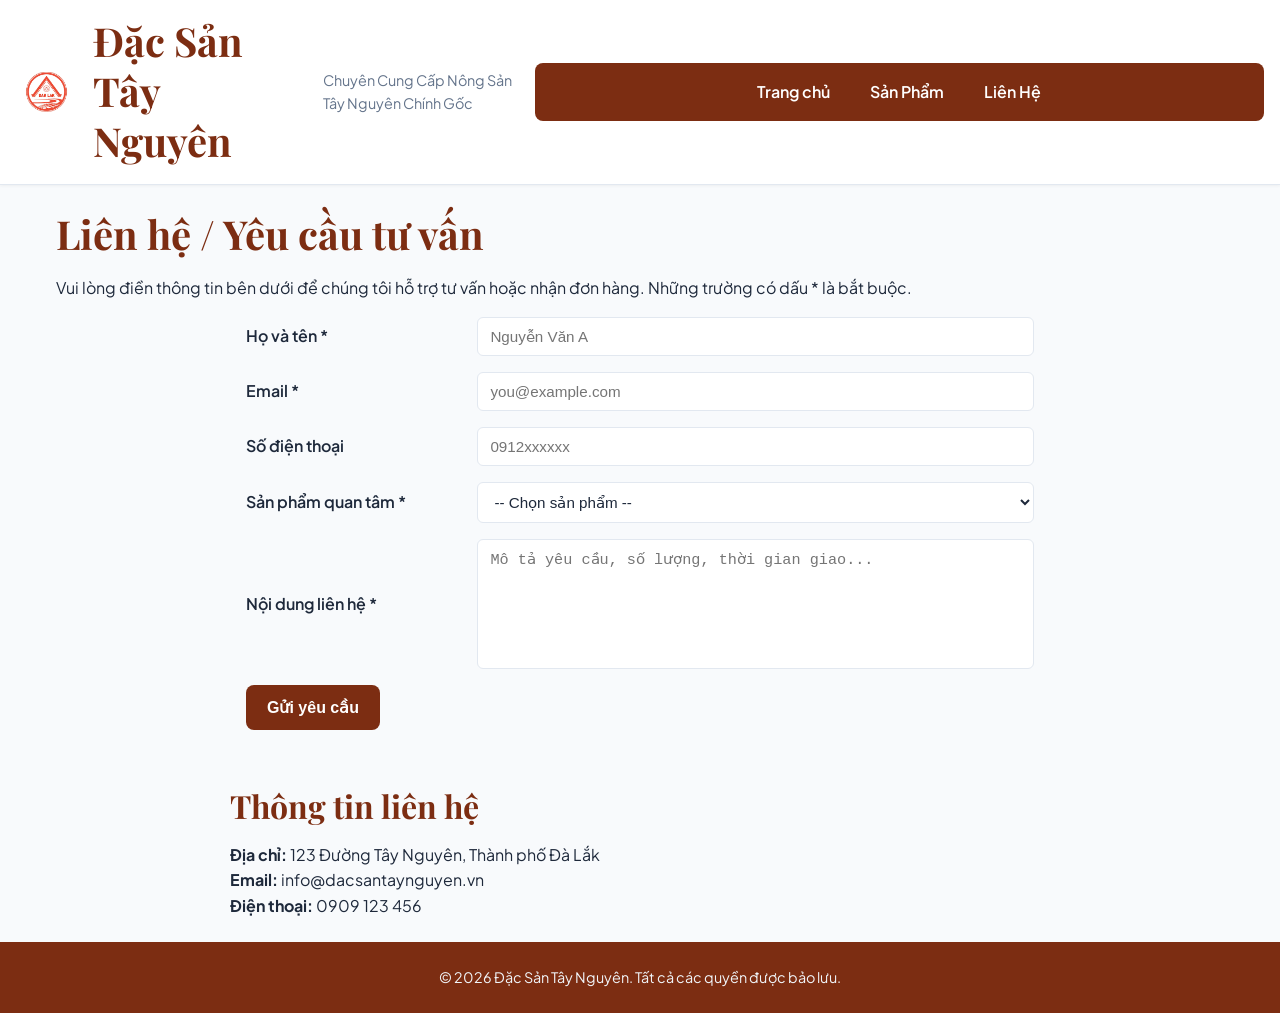
==== contact.html @ d9d14f7b "sua o nhap mo ta" ====
<!DOCTYPE html>
<html lang="vi">

<head>
	<meta charset="UTF-8">
	<meta name="viewport" content="width=device-width, initial-scale=1.0">
	<title>Liên Hệ - Đặc Sản Tây Nguyên</title>
	<link rel="stylesheet" href="Css/style.css">
</head>

<body>
	<header>
		<div class="logo">
			<a href="index.html">
				<img src="images/Logo Tây Nguyên.png" alt="Logo thương hiệu Đặc Sản Tây Nguyên">
			</a>
		</div>
		<h1 class="site-title">Đặc Sản Tây Nguyên</h1>
		<p class="site-description">Chuyên Cung Cấp Nông Sản Tây Nguyên Chính Gốc</p>
		<nav aria-label="Điều hướng chính">
			<ul>
				<li><a href="index.html">Trang chủ</a></li>
				<li><a href="products.html">Sản Phẩm</a></li>
				<li><a href="contact.html">Liên Hệ</a></li>
			</ul>

		</nav>
	</header>

	<main>
		<section aria-label="Liên hệ">
			<h1>Liên hệ / Yêu cầu tư vấn</h1>
			<p>Vui lòng điền thông tin bên dưới để chúng tôi hỗ trợ tư vấn hoặc nhận đơn hàng. Những trường có dấu * là bắt buộc.</p>

			<form class="contact-form" action="#" method="post" aria-label="Form liên hệ">
				<div class="form-row">
					<label for="fullname">Họ và tên *</label>
					<input type="text" id="fullname" name="fullname" placeholder="Nguyễn Văn A" required>
				</div>

				<div class="form-row">
					<label for="email">Email *</label>
					<input type="email" id="email" name="email" placeholder="you@example.com" required>
				</div>

				<div class="form-row">
					<label for="phone">Số điện thoại</label>
					<input type="tel" id="phone" name="phone" placeholder="0912xxxxxx">
				</div>

				<div class="form-row">
					<label for="product">Sản phẩm quan tâm *</label>
					<select id="product" name="product" required>
						<option value="">-- Chọn sản phẩm --</option>
						<option value="ca-phe">Cà phê Robusta</option>
						<option value="mac-ca">Hạt Mắc Ca</option>
						<option value="hat-tieu">Hạt Tiêu</option>
						<option value="khac">Khác</option>
					</select>
				</div>

				<div class="form-row">
					<label for="message">Nội dung liên hệ *</label>
					<textarea id="message" name="message" rows="6" placeholder="Mô tả yêu cầu, số lượng, thời gian giao..." required></textarea>
				</div>

				<div class="form-row">
					<button type="submit" class="btn">Gửi yêu cầu</button>
				</div>
			</form>

			<section class="contact-details" aria-label="Thông tin liên hệ bổ sung">
				<h2>Thông tin liên hệ</h2>
				<p><strong>Địa chỉ:</strong> 123 Đường Tây Nguyên, Thành phố Đà Lắk</p>
				<p><strong>Email:</strong> info@dacsantaynguyen.vn</p>
				<p><strong>Điện thoại:</strong> 0909 123 456</p>
			</section>
		</section>
	</main>

	<footer>
		<div class="copyright">
			<p>&copy; 2026 Đặc Sản Tây Nguyên. Tất cả các quyền được bảo lưu.</p>
		</div>
	</footer>
</body>

</html>
---- Css/style.css ----
/* ==========================================================================
   Đặc Sản Tây Nguyên - CSS Stylesheet Cho Trang Index
   File: Css/style.css
   ========================================================================== */

@import url('https://fonts.googleapis.com/css2?family=Plus+Jakarta+Sans:wght@400;500;600;700;800&family=Playfair+Display:wght@600;700;800&display=swap');

/* --------------------------------------------------------------------------
   a. CSS NỀN TẢNG (Root Variables)
   -------------------------------------------------------------------------- */
:root {
  --color-primary: #7c2d12;
  --color-secondary: #16a34a;
  --color-background: #f8fafc;
  --color-surface: #ffffff;
  --color-text: #1e293b;
  --color-muted: #64748b;
  --color-border: #e2e8f0;

  --radius-md: 8px;
  --radius-lg: 12px;

  --space-sm: 8px;
  --space-md: 16px;
  --space-lg: 24px;
  --space-xl: 48px;

  /* Bóng đổ */
  --shadow-sm: 0 1px 3px rgba(0, 0, 0, 0.05);
  --shadow-md: 0 4px 6px -1px rgba(0, 0, 0, 0.08), 0 2px 4px -1px rgba(0, 0, 0, 0.04);
  --shadow-lg: 0 10px 15px -3px rgba(0, 0, 0, 0.1), 0 4px 6px -2px rgba(0, 0, 0, 0.05);
}

/* --------------------------------------------------------------------------
   KEYFRAMES ANIMATION (Chạy 1 lần cho Hero Banner)
   -------------------------------------------------------------------------- */
@keyframes fadeInScale {
  from {
    opacity: 0;
    transform: scale(0.97) translateY(10px);
  }
  to {
    opacity: 1;
    transform: scale(1) translateY(0);
  }
}

/* --------------------------------------------------------------------------
   b. ĐỊNH DẠNG CƠ BẢN (Reset & Elements Trang Index)
   -------------------------------------------------------------------------- */

/* Box Sizing */
*, *::before, *::after {
  box-sizing: border-box;
  margin: 0;
  padding: 0;
}

html {
  font-size: 16px;
  scroll-behavior: smooth;
}

/* Định dạng Body */
body {
  font-family: 'Plus Jakarta Sans', -apple-system, BlinkMacSystemFont, 'Segoe UI', Roboto, sans-serif;
  background-color: var(--color-background);
  color: var(--color-text);
  line-height: 1.6;
  -webkit-font-smoothing: antialiased;
  min-height: 100vh;
  display: flex;
  flex-direction: column;
}

/* Định dạng Headings */
h1, h2, h3, h4 {
  font-family: 'Playfair Display', Georgia, serif;
  color: var(--color-primary);
  font-weight: 700;
  line-height: 1.25;
  margin-bottom: var(--space-md);
}

h1 { font-size: 2rem; }
h2 { font-size: 1.65rem; }
h3 { font-size: 1.25rem; }

/* Định dạng Hình ảnh */
img {
  max-width: 100%;
  height: auto;
  display: block;
  object-fit: cover;
  border-radius: var(--radius-md);
}

/* Focus State hỗ trợ Accessibility */
:focus-visible {
  outline: 3px solid var(--color-secondary);
  outline-offset: 3px;
  border-radius: var(--radius-md);
}

/* Hỗ trợ prefers-reduced-motion */
@media (prefers-reduced-motion: reduce) {
  *, *::before, *::after {
    animation-duration: 0.01ms !important;
    animation-iteration-count: 1 !important;
    transition-duration: 0.01ms !important;
    scroll-behavior: auto !important;
  }
}

/* Định dạng Liên kết */
a {
  color: var(--color-primary);
  text-decoration: none;
  transition: color 0.2s ease;
}

a:hover {
  color: var(--color-secondary);
}

/* Định dạng Nút bấm (Transition hover & focus, không dùng transition: all) */
.btn {
  display: inline-flex;
  align-items: center;
  justify-content: center;
  gap: var(--space-sm);
  background-color: var(--color-primary);
  color: #ffffff;
  padding: 10px 22px;
  font-size: 0.95rem;
  font-weight: 600;
  border: 1px solid transparent;
  border-radius: var(--radius-md);
  cursor: pointer;
  transition: transform 0.2s ease, background-color 0.2s ease, box-shadow 0.2s ease, opacity 0.2s ease;
  text-align: center;
}

.btn:hover, 
.btn:focus-visible {
  background-color: #9a3412;
  color: #ffffff;
  transform: translateY(-2px);
  box-shadow: var(--shadow-md);
}

/* --------------------------------------------------------------------------
   c. CẤU TRÚC FLEXBOX (Header, Nav, Thẻ Sản Phẩm trang Index)
   -------------------------------------------------------------------------- */

/* Header (Flexbox) */
header {
  background-color: var(--color-surface);
  border-bottom: 1px solid var(--color-border);
  padding: var(--space-md);
  box-shadow: var(--shadow-sm);
  display: flex;
  flex-direction: column;
  align-items: center;
  gap: var(--space-md);
}

header .logo img {
  max-height: 70px;
  width: auto;
  transition: transform 0.3s ease;
}

header .logo img:hover {
  transform: scale(1.04);
}

.site-title {
  margin-bottom: 2px;
  text-align: center;
}

.site-description {
  color: var(--color-muted);
  font-size: 0.9rem;
  text-align: center;
}

/* Navigation (Flexbox) */
nav {
  width: 100%;
  background-color: var(--color-primary);
  border-radius: var(--radius-md);
  padding: var(--space-sm) var(--space-md);
}

nav ul {
  list-style: none;
  display: flex;
  flex-direction: column;
  align-items: center;
  gap: var(--space-sm);
  width: 100%;
}

nav ul li {
  width: 100%;
  text-align: center;
}

nav ul li a {
  display: block;
  color: #ffffff;
  font-weight: 600;
  padding: var(--space-sm) var(--space-md);
  border-radius: var(--radius-md);
  transition: background-color 0.2s ease, transform 0.2s ease;
}

nav ul li a:hover, 
nav ul li a:focus-visible {
  background-color: rgba(255, 255, 255, 0.18);
  color: #ffffff;
  transform: translateY(-1px);
}

/* Main Container trang Index */
main {
  flex: 1;
  width: 100%;
  max-width: 1200px;
  margin: 0 auto;
  padding: var(--space-lg) var(--space-md);
  display: flex;
  flex-direction: column;
  gap: var(--space-xl);
}

/* Hero Banner (Animation + Gradient) */
.hero-banner {
  background: linear-gradient(135deg, rgba(124, 45, 18, 0.92) 0%, rgba(22, 163, 74, 0.85) 100%),
              url('https://images.unsplash.com/photo-1514432324607-a09d9b4aefdd?q=80&w=1200&auto=format&fit=crop') center/cover no-repeat;
  color: #ffffff;
  padding: var(--space-xl) var(--space-md);
  border-radius: var(--radius-lg);
  text-align: center;
  box-shadow: var(--shadow-md);
  animation: fadeInScale 0.5s ease-out;
}

.hero-banner h2 {
  color: #ffffff;
  font-size: 1.85rem;
  margin-bottom: var(--space-sm);
}

.hero-banner p {
  color: #f1f5f9;
  font-size: 1.05rem;
  margin-bottom: var(--space-lg);
}

.hero-banner .btn {
  background-color: var(--color-secondary);
  font-size: 1rem;
  padding: 12px 28px;
}

.hero-banner .btn:hover, 
.hero-banner .btn:focus-visible {
  background-color: #15803d;
}

/* Sản phẩm nổi bật (Featured Products) */
.featured-products h2 {
  text-align: center;
  margin-bottom: var(--space-lg);
}

/* Thẻ Sản Phẩm (Flexbox nội dung + Transition khi hover & focus-within) */
.product {
  background-color: var(--color-surface);
  border: 1px solid var(--color-border);
  border-radius: var(--radius-lg);
  padding: var(--space-md);
  box-shadow: var(--shadow-sm);
  transition: transform 0.3s ease, box-shadow 0.3s ease, border-color 0.3s ease;
  
  display: flex;
  flex-direction: column;
  justify-content: space-between;
}

.product:hover, 
.product:focus-within {
  transform: translateY(-4px);
  box-shadow: var(--shadow-lg);
  border-color: var(--color-primary);
}

.product img {
  width: 100%;
  height: 200px;
  object-fit: cover;
  border-radius: var(--radius-md);
  margin-bottom: var(--space-md);
  transition: transform 0.3s ease;
}

.product:hover img {
  transform: scale(1.02);
}

.product h3 {
  font-size: 1.2rem;
  color: var(--color-primary);
  margin-bottom: var(--space-sm);
}

.product p {
  color: var(--color-muted);
  font-size: 0.9rem;
  margin-bottom: var(--space-md);
  flex-grow: 1;
}

.product .price {
  font-size: 1.25rem;
  font-weight: 700;
  color: var(--color-primary);
  margin-bottom: var(--space-md);
  display: block;
}

/* Câu chuyện vùng miền & Cam kết chất lượng */
.regional-story {
  background-color: #fef3c7;
  border-left: 5px solid var(--color-primary);
  padding: var(--space-lg);
  border-radius: var(--radius-md);
  text-align: center;
}

.quality-commitment {
  background-color: var(--color-surface);
  border: 1px solid var(--color-border);
  padding: var(--space-lg);
  border-radius: var(--radius-lg);
}

.quality-commitment h2 {
  text-align: center;
}

.quality-commitment ul {
  list-style: none;
  display: grid;
  grid-template-columns: 1fr;
  gap: var(--space-md);
}

.quality-commitment li {
  padding: var(--space-md);
  background-color: var(--color-background);
  border-radius: var(--radius-md);
  border-left: 4px solid var(--color-secondary);
}

/* --------------------------------------------------------------------------
   Contact form styles (for contact.html)
   -------------------------------------------------------------------------- */
.contact-form {
  max-width: 820px;
  margin: 0 auto;
  padding: var(--space-md);
  background: transparent;
}

.contact-form .form-row {
  margin-bottom: var(--space-md);
  display: flex;
  flex-direction: column;
  align-items: stretch;
}

.contact-form label {
  font-weight: 600;
  margin-bottom: 6px;
  color: var(--color-text);
}

.contact-form input[type="text"],
.contact-form input[type="email"],
.contact-form input[type="tel"],
.contact-form select,
.contact-form textarea {
  width: 100%;
  padding: 10px 12px;
  border: 1px solid var(--color-border);
  border-radius: calc(var(--radius-md) - 2px);
  background-color: var(--color-surface);
  color: var(--color-text);
  font-size: 0.95rem;
  transition: box-shadow 0.15s ease, border-color 0.15s ease;
}

.contact-form input:focus,
.contact-form textarea:focus,
.contact-form select:focus {
  outline: none;
  box-shadow: 0 0 0 4px rgba(22,163,74,0.08);
  border-color: var(--color-secondary);
}

.contact-form textarea {
  resize: none;
  min-height: 120px;
}

.contact-form .btn {
  padding: 12px 20px;
  font-size: 1rem;
  border-radius: var(--radius-md);
}

.contact-details {
  margin-top: var(--space-lg);
  max-width: 820px;
  margin-left: auto;
  margin-right: auto;
}

.contact-details h2 {
  margin-top: var(--space-lg);
  color: var(--color-primary);
}

@media (min-width: 600px) {
  .contact-form .form-row {
    flex-direction: row;
    align-items: center;
    gap: var(--space-md);
  }

  .contact-form label {
    width: 220px;
    margin-bottom: 0;
    text-align: left;
  }

  .contact-form input[type="text"],
  .contact-form input[type="email"],
  .contact-form input[type="tel"],
  .contact-form select,
  .contact-form textarea {
    width: calc(100% - 220px);
  }
}

/* Footer trang Index */
footer {
  background-color: var(--color-primary);
  color: #ffffff;
  padding: var(--space-lg) var(--space-md);
  margin-top: auto;
  text-align: center;
}

footer p {
  color: #f1f5f9;
  font-size: 0.9rem;
}

/* --------------------------------------------------------------------------
   d. CẤU TRÚC GRID (Danh sách sản phẩm trang Index)
   -------------------------------------------------------------------------- */
.product-list {
  display: grid;
  grid-template-columns: 1fr;
  gap: var(--space-lg);
}

/* --------------------------------------------------------------------------
   e. YÊU CẦU MOBILE-FIRST (Responsive cho trang Index)
   -------------------------------------------------------------------------- */

/* Tablet (min-width: 600px) */
@media (min-width: 600px) {
  header {
    flex-direction: row;
    justify-content: space-between;
  }

  .site-title, .site-description {
    text-align: left;
  }

  nav ul {
    flex-direction: row;
    justify-content: center;
  }

  nav ul li {
    width: auto;
  }

  .product-list {
    grid-template-columns: repeat(2, 1fr);
  }

  .quality-commitment ul {
    grid-template-columns: repeat(3, 1fr);
  }
}

/* Desktop (min-width: 900px) */
@media (min-width: 900px) {
  h1 { font-size: 2.5rem; }
  h2 { font-size: 2rem; }

  .product-list {
    grid-template-columns: repeat(3, 1fr);
  }

  .hero-banner {
    padding: 60px var(--space-xl);
  }
}
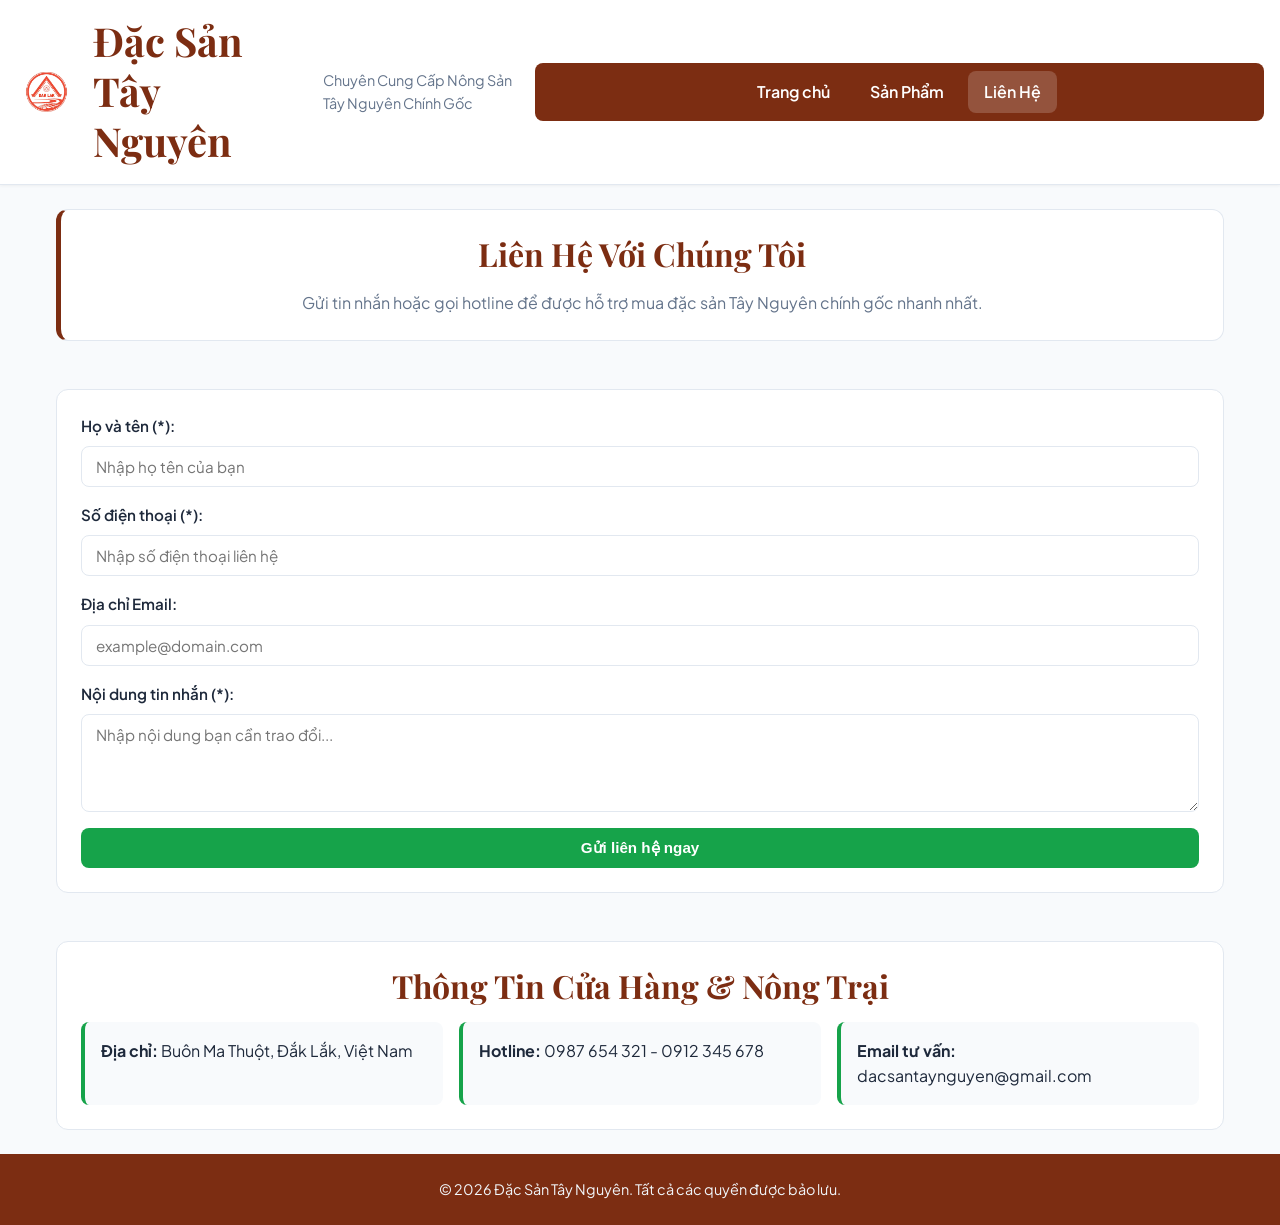
==== commit 99c5d527: "Lưu tiến độ hiện tại trước khi gộp code" ====
--- a/contact.html
+++ b/contact.html
@@ -2,88 +2,77 @@
 <html lang="vi">
 
 <head>
-	<meta charset="UTF-8">
-	<meta name="viewport" content="width=device-width, initial-scale=1.0">
-	<title>Liên Hệ - Đặc Sản Tây Nguyên</title>
-	<link rel="stylesheet" href="Css/style.css">
+    <meta charset="UTF-8">
+    <meta name="viewport" content="width=device-width, initial-scale=1.0">
+    <title>Liên Hệ - Đặc Sản Tây Nguyên</title>
+    <meta name="description" content="Liên hệ với cửa hàng Đặc Sản Tây Nguyên để nhận tư vấn mua nông sản sạch chính gốc.">
+    <link rel="stylesheet" href="Css/style.css">
 </head>
 
 <body>
-	<header>
-		<div class="logo">
-			<a href="index.html">
-				<img src="images/Logo Tây Nguyên.png" alt="Logo thương hiệu Đặc Sản Tây Nguyên">
-			</a>
-		</div>
-		<h1 class="site-title">Đặc Sản Tây Nguyên</h1>
-		<p class="site-description">Chuyên Cung Cấp Nông Sản Tây Nguyên Chính Gốc</p>
-		<nav aria-label="Điều hướng chính">
-			<ul>
-				<li><a href="index.html">Trang chủ</a></li>
-				<li><a href="products.html">Sản Phẩm</a></li>
-				<li><a href="contact.html">Liên Hệ</a></li>
-			</ul>
+    <!-- HEADER GIỐNG TRANG INDEX -->
+    <header>
+        <div class="logo">
+            <a href="index.html">
+                <img src="images/Logo Tây Nguyên.png" alt="Logo thương hiệu Đặc Sản Tây Nguyên">
+            </a>
+        </div>
+        <h1 class="site-title">Đặc Sản Tây Nguyên</h1>
+        <p class="site-description">Chuyên Cung Cấp Nông Sản Tây Nguyên Chính Gốc</p>
+        <nav aria-label="Điều hướng chính">
+            <ul>
+                <li><a href="index.html">Trang chủ</a></li>
+                <li><a href="products.html">Sản Phẩm</a></li>
+                <li><a href="contact.html" aria-current="page">Liên Hệ</a></li>
+            </ul>
+        </nav>
+    </header>
 
-		</nav>
-	</header>
+    <!-- NỘI DUNG CHÍNH -->
+    <main>
+        <section class="page-intro">
+            <h2>Liên Hệ Với Chúng Tôi</h2>
+            <p>Gửi tin nhắn hoặc gọi hotline để được hỗ trợ mua đặc sản Tây Nguyên chính gốc nhanh nhất.</p>
+        </section>
 
-	<main>
-		<section aria-label="Liên hệ">
-			<h1>Liên hệ / Yêu cầu tư vấn</h1>
-			<p>Vui lòng điền thông tin bên dưới để chúng tôi hỗ trợ tư vấn hoặc nhận đơn hàng. Những trường có dấu * là bắt buộc.</p>
+        <section class="contact-section" aria-label="Liên hệ chúng tôi">
+            <form class="contact-form" action="#" method="post">
+                <div class="form-group">
+                    <label for="fullname">Họ và tên (*):</label>
+                    <input type="text" id="fullname" name="fullname" placeholder="Nhập họ tên của bạn" required>
+                </div>
+                <div class="form-group">
+                    <label for="phone">Số điện thoại (*):</label>
+                    <input type="tel" id="phone" name="phone" placeholder="Nhập số điện thoại liên hệ" required>
+                </div>
+                <div class="form-group">
+                    <label for="email">Địa chỉ Email:</label>
+                    <input type="email" id="email" name="email" placeholder="example@domain.com">
+                </div>
+                <div class="form-group">
+                    <label for="message">Nội dung tin nhắn (*):</label>
+                    <textarea id="message" name="message" rows="4" placeholder="Nhập nội dung bạn cần trao đổi..." required></textarea>
+                </div>
+                <button type="submit" class="btn btn-secondary">Gửi liên hệ ngay</button>
+            </form>
+        </section>
 
-			<form class="contact-form" action="#" method="post" aria-label="Form liên hệ">
-				<div class="form-row">
-					<label for="fullname">Họ và tên *</label>
-					<input type="text" id="fullname" name="fullname" placeholder="Nguyễn Văn A" required>
-				</div>
+        <section class="quality-commitment">
+            <h2>Thông Tin Cửa Hàng & Nông Trại</h2>
+            <ul>
+                <li><strong>Địa chỉ:</strong> Buôn Ma Thuột, Đắk Lắk, Việt Nam</li>
+                <li><strong>Hotline:</strong> 0987 654 321 - 0912 345 678</li>
+                <li><strong>Email tư vấn:</strong> dacsantaynguyen@gmail.com</li>
+            </ul>
+        </section>
+    </main>
 
-				<div class="form-row">
-					<label for="email">Email *</label>
-					<input type="email" id="email" name="email" placeholder="you@example.com" required>
-				</div>
-
-				<div class="form-row">
-					<label for="phone">Số điện thoại</label>
-					<input type="tel" id="phone" name="phone" placeholder="0912xxxxxx">
-				</div>
-
-				<div class="form-row">
-					<label for="product">Sản phẩm quan tâm *</label>
-					<select id="product" name="product" required>
-						<option value="">-- Chọn sản phẩm --</option>
-						<option value="ca-phe">Cà phê Robusta</option>
-						<option value="mac-ca">Hạt Mắc Ca</option>
-						<option value="hat-tieu">Hạt Tiêu</option>
-						<option value="khac">Khác</option>
-					</select>
-				</div>
-
-				<div class="form-row">
-					<label for="message">Nội dung liên hệ *</label>
-					<textarea id="message" name="message" rows="6" placeholder="Mô tả yêu cầu, số lượng, thời gian giao..." required></textarea>
-				</div>
-
-				<div class="form-row">
-					<button type="submit" class="btn">Gửi yêu cầu</button>
-				</div>
-			</form>
-
-			<section class="contact-details" aria-label="Thông tin liên hệ bổ sung">
-				<h2>Thông tin liên hệ</h2>
-				<p><strong>Địa chỉ:</strong> 123 Đường Tây Nguyên, Thành phố Đà Lắk</p>
-				<p><strong>Email:</strong> info@dacsantaynguyen.vn</p>
-				<p><strong>Điện thoại:</strong> 0909 123 456</p>
-			</section>
-		</section>
-	</main>
-
-	<footer>
-		<div class="copyright">
-			<p>&copy; 2026 Đặc Sản Tây Nguyên. Tất cả các quyền được bảo lưu.</p>
-		</div>
-	</footer>
+    <!-- FOOTER GIỐNG TRANG INDEX -->
+    <footer>
+        <div class="copyright">
+            <p>&copy; 2026 Đặc Sản Tây Nguyên. Tất cả các quyền được bảo lưu.</p>
+        </div>
+    </footer>
 </body>
 
 </html>
-
--- a/Css/style.css
+++ b/Css/style.css
@@ -1,528 +1,656 @@
 /* ==========================================================================
-   Đặc Sản Tây Nguyên - CSS Stylesheet Cho Trang Index
+   Đặc Sản Tây Nguyên - CSS Stylesheet Tổng Hợp
+   Dành cho: index.html, products.html, product-detail.html, contact.html
+   Yêu cầu: CSS3, Flexbox, Grid, Mobile-First, Accessibility, Transition & Animation
    File: Css/style.css
    ========================================================================== */
 
 @import url('https://fonts.googleapis.com/css2?family=Plus+Jakarta+Sans:wght@400;500;600;700;800&family=Playfair+Display:wght@600;700;800&display=swap');
 
-/* --------------------------------------------------------------------------
-   a. CSS NỀN TẢNG (Root Variables)
-   -------------------------------------------------------------------------- */
+/* ==========================================================================
+   1. CSS NỀN TẢNG & BIẾN TOÀN CỤC (ROOT VARIABLES) - DÙNG CHUNG TOÀN BỘ WEBSITE
+   ========================================================================== */
 :root {
-  --color-primary: #7c2d12;
-  --color-secondary: #16a34a;
-  --color-background: #f8fafc;
-  --color-surface: #ffffff;
-  --color-text: #1e293b;
-  --color-muted: #64748b;
-  --color-border: #e2e8f0;
-
-  --radius-md: 8px;
-  --radius-lg: 12px;
-
-  --space-sm: 8px;
-  --space-md: 16px;
-  --space-lg: 24px;
-  --space-xl: 48px;
-
-  /* Bóng đổ */
-  --shadow-sm: 0 1px 3px rgba(0, 0, 0, 0.05);
-  --shadow-md: 0 4px 6px -1px rgba(0, 0, 0, 0.08), 0 2px 4px -1px rgba(0, 0, 0, 0.04);
-  --shadow-lg: 0 10px 15px -3px rgba(0, 0, 0, 0.1), 0 4px 6px -2px rgba(0, 0, 0, 0.05);
-}
-
-/* --------------------------------------------------------------------------
-   KEYFRAMES ANIMATION (Chạy 1 lần cho Hero Banner)
-   -------------------------------------------------------------------------- */
+    --color-primary: #7c2d12;     /* Màu nâu đất bazan / Cà phê chín */
+    --color-secondary: #16a34a;   /* Màu xanh đại ngàn Tây Nguyên */
+    --color-background: #f8fafc;  /* Màu nền sáng bảo vệ mắt */
+    --color-surface: #ffffff;     /* Màu nền thẻ / Container */
+    --color-text: #1e293b;        /* Màu chữ chính độ tương phản cao */
+    --color-muted: #64748b;       /* Màu chữ phụ / Ghi chú */
+    --color-border: #e2e8f0;      /* Màu đường viền khung */
+
+    --radius-md: 8px;
+    --radius-lg: 12px;
+
+    --space-sm: 8px;
+    --space-md: 16px;
+    --space-lg: 24px;
+    --space-xl: 48px;
+
+    /* Bóng đổ phân lớp */
+    --shadow-sm: 0 1px 3px rgba(0, 0, 0, 0.05);
+    --shadow-md: 0 4px 6px -1px rgba(0, 0, 0, 0.08), 0 2px 4px -1px rgba(0, 0, 0, 0.04);
+    --shadow-lg: 0 10px 15px -3px rgba(0, 0, 0, 0.1), 0 4px 6px -2px rgba(0, 0, 0, 0.05);
+}
+
+/* ==========================================================================
+   2. KEYFRAMES ANIMATION (CHẠY 1 LẦN, KHÔNG LẶP VÔ HẠN) - DÙNG CHUNG
+   ========================================================================== */
 @keyframes fadeInScale {
-  from {
-    opacity: 0;
-    transform: scale(0.97) translateY(10px);
-  }
-  to {
-    opacity: 1;
-    transform: scale(1) translateY(0);
-  }
-}
-
-/* --------------------------------------------------------------------------
-   b. ĐỊNH DẠNG CƠ BẢN (Reset & Elements Trang Index)
-   -------------------------------------------------------------------------- */
-
-/* Box Sizing */
-*, *::before, *::after {
-  box-sizing: border-box;
-  margin: 0;
-  padding: 0;
+    from {
+        opacity: 0;
+        transform: scale(0.97) translateY(10px);
+    }
+    to {
+        opacity: 1;
+        transform: scale(1) translateY(0);
+    }
+}
+
+/* ==========================================================================
+   3. RESET VÀ ĐỊNH DẠNG CƠ BẢN (BASE RESET & ACCESSIBILITY) - DÙNG CHUNG
+   ========================================================================== */
+
+/* Reset Box Sizing cho tất cả các thẻ */
+*,
+*::before,
+*::after {
+    box-sizing: border-box;
+    margin: 0;
+    padding: 0;
 }
 
 html {
-  font-size: 16px;
-  scroll-behavior: smooth;
-}
-
-/* Định dạng Body */
+    font-size: 16px;
+    scroll-behavior: smooth;
+}
+
+/* Định dạng Body chung */
 body {
-  font-family: 'Plus Jakarta Sans', -apple-system, BlinkMacSystemFont, 'Segoe UI', Roboto, sans-serif;
-  background-color: var(--color-background);
-  color: var(--color-text);
-  line-height: 1.6;
-  -webkit-font-smoothing: antialiased;
-  min-height: 100vh;
-  display: flex;
-  flex-direction: column;
-}
-
-/* Định dạng Headings */
-h1, h2, h3, h4 {
-  font-family: 'Playfair Display', Georgia, serif;
-  color: var(--color-primary);
-  font-weight: 700;
-  line-height: 1.25;
-  margin-bottom: var(--space-md);
+    font-family: 'Plus Jakarta Sans', -apple-system, BlinkMacSystemFont, 'Segoe UI', Roboto, sans-serif;
+    background-color: var(--color-background);
+    color: var(--color-text);
+    line-height: 1.6;
+    -webkit-font-smoothing: antialiased;
+    min-height: 100vh;
+    display: flex;
+    flex-direction: column;
+}
+
+/* Định dạng Tiêu đề (Headings) */
+h1,
+h2,
+h3,
+h4 {
+    font-family: 'Playfair Display', Georgia, serif;
+    color: var(--color-primary);
+    font-weight: 700;
+    line-height: 1.25;
+    margin-bottom: var(--space-md);
 }
 
 h1 { font-size: 2rem; }
 h2 { font-size: 1.65rem; }
 h3 { font-size: 1.25rem; }
 
-/* Định dạng Hình ảnh */
+/* Định dạng Hình ảnh chung */
 img {
-  max-width: 100%;
-  height: auto;
-  display: block;
-  object-fit: cover;
-  border-radius: var(--radius-md);
-}
-
-/* Focus State hỗ trợ Accessibility */
+    max-width: 100%;
+    height: auto;
+    display: block;
+    object-fit: cover;
+    border-radius: var(--radius-md);
+}
+
+/* Trạng thái Focus rõ ràng khi dùng bàn phím (Tab key accessibility) */
 :focus-visible {
-  outline: 3px solid var(--color-secondary);
-  outline-offset: 3px;
-  border-radius: var(--radius-md);
-}
-
-/* Hỗ trợ prefers-reduced-motion */
+    outline: 3px solid var(--color-secondary);
+    outline-offset: 3px;
+    border-radius: var(--radius-md);
+}
+
+/* Hỗ trợ cài đặt prefers-reduced-motion trên thiết bị người dùng */
 @media (prefers-reduced-motion: reduce) {
-  *, *::before, *::after {
-    animation-duration: 0.01ms !important;
-    animation-iteration-count: 1 !important;
-    transition-duration: 0.01ms !important;
-    scroll-behavior: auto !important;
-  }
-}
-
-/* Định dạng Liên kết */
+    *,
+    *::before,
+    *::after {
+        animation-duration: 0.01ms !important;
+        animation-iteration-count: 1 !important;
+        transition-duration: 0.01ms !important;
+        scroll-behavior: auto !important;
+    }
+}
+
+/* Định dạng Thẻ liên kết (Anchors) */
 a {
-  color: var(--color-primary);
-  text-decoration: none;
-  transition: color 0.2s ease;
+    color: var(--color-primary);
+    text-decoration: none;
+    transition: color 0.2s ease;
 }
 
 a:hover {
-  color: var(--color-secondary);
-}
-
-/* Định dạng Nút bấm (Transition hover & focus, không dùng transition: all) */
+    color: var(--color-secondary);
+}
+
+/* Định dạng Nút bấm chuẩn (Buttons) */
 .btn {
-  display: inline-flex;
-  align-items: center;
-  justify-content: center;
-  gap: var(--space-sm);
-  background-color: var(--color-primary);
-  color: #ffffff;
-  padding: 10px 22px;
-  font-size: 0.95rem;
-  font-weight: 600;
-  border: 1px solid transparent;
-  border-radius: var(--radius-md);
-  cursor: pointer;
-  transition: transform 0.2s ease, background-color 0.2s ease, box-shadow 0.2s ease, opacity 0.2s ease;
-  text-align: center;
-}
-
-.btn:hover, 
+    display: inline-flex;
+    align-items: center;
+    justify-content: center;
+    gap: var(--space-sm);
+    background-color: var(--color-primary);
+    color: #ffffff;
+    padding: 10px 22px;
+    font-size: 0.95rem;
+    font-weight: 600;
+    border: 1px solid transparent;
+    border-radius: var(--radius-md);
+    cursor: pointer;
+    transition: transform 0.2s ease, background-color 0.2s ease, box-shadow 0.2s ease, opacity 0.2s ease;
+    text-align: center;
+}
+
+.btn:hover,
 .btn:focus-visible {
-  background-color: #9a3412;
-  color: #ffffff;
-  transform: translateY(-2px);
-  box-shadow: var(--shadow-md);
-}
-
-/* --------------------------------------------------------------------------
-   c. CẤU TRÚC FLEXBOX (Header, Nav, Thẻ Sản Phẩm trang Index)
-   -------------------------------------------------------------------------- */
-
-/* Header (Flexbox) */
+    background-color: #9a3412;
+    color: #ffffff;
+    transform: translateY(-2px);
+    box-shadow: var(--shadow-md);
+}
+
+.btn-secondary {
+    background-color: var(--color-secondary);
+}
+
+.btn-secondary:hover,
+.btn-secondary:focus-visible {
+    background-color: #15803d;
+}
+
+.btn-outline {
+    background-color: transparent;
+    border-color: var(--color-primary);
+    color: var(--color-primary);
+}
+
+.btn-outline:hover,
+.btn-outline:focus-visible {
+    background-color: var(--color-primary);
+    color: #ffffff;
+}
+
+.btn-group {
+    display: flex;
+    flex-wrap: wrap;
+    gap: var(--space-sm);
+    align-items: center;
+}
+
+/* ==========================================================================
+   4. ĐỊNH DẠNG HEADER & NAVIGATION - DÙNG CHUNG CẢ 4 TRANG (INDEX, PRODUCTS, DETAIL, CONTACT)
+   ========================================================================== */
 header {
-  background-color: var(--color-surface);
-  border-bottom: 1px solid var(--color-border);
-  padding: var(--space-md);
-  box-shadow: var(--shadow-sm);
-  display: flex;
-  flex-direction: column;
-  align-items: center;
-  gap: var(--space-md);
-}
-
-header .logo img {
-  max-height: 70px;
-  width: auto;
-  transition: transform 0.3s ease;
-}
-
-header .logo img:hover {
-  transform: scale(1.04);
-}
-
-.site-title {
-  margin-bottom: 2px;
-  text-align: center;
-}
-
-.site-description {
-  color: var(--color-muted);
-  font-size: 0.9rem;
-  text-align: center;
-}
-
-/* Navigation (Flexbox) */
-nav {
-  width: 100%;
-  background-color: var(--color-primary);
-  border-radius: var(--radius-md);
-  padding: var(--space-sm) var(--space-md);
-}
-
-nav ul {
-  list-style: none;
-  display: flex;
-  flex-direction: column;
-  align-items: center;
-  gap: var(--space-sm);
-  width: 100%;
-}
-
-nav ul li {
-  width: 100%;
-  text-align: center;
-}
-
-nav ul li a {
-  display: block;
-  color: #ffffff;
-  font-weight: 600;
-  padding: var(--space-sm) var(--space-md);
-  border-radius: var(--radius-md);
-  transition: background-color 0.2s ease, transform 0.2s ease;
-}
-
-nav ul li a:hover, 
-nav ul li a:focus-visible {
-  background-color: rgba(255, 255, 255, 0.18);
-  color: #ffffff;
-  transform: translateY(-1px);
-}
-
-/* Main Container trang Index */
-main {
-  flex: 1;
-  width: 100%;
-  max-width: 1200px;
-  margin: 0 auto;
-  padding: var(--space-lg) var(--space-md);
-  display: flex;
-  flex-direction: column;
-  gap: var(--space-xl);
-}
-
-/* Hero Banner (Animation + Gradient) */
-.hero-banner {
-  background: linear-gradient(135deg, rgba(124, 45, 18, 0.92) 0%, rgba(22, 163, 74, 0.85) 100%),
-              url('https://images.unsplash.com/photo-1514432324607-a09d9b4aefdd?q=80&w=1200&auto=format&fit=crop') center/cover no-repeat;
-  color: #ffffff;
-  padding: var(--space-xl) var(--space-md);
-  border-radius: var(--radius-lg);
-  text-align: center;
-  box-shadow: var(--shadow-md);
-  animation: fadeInScale 0.5s ease-out;
-}
-
-.hero-banner h2 {
-  color: #ffffff;
-  font-size: 1.85rem;
-  margin-bottom: var(--space-sm);
-}
-
-.hero-banner p {
-  color: #f1f5f9;
-  font-size: 1.05rem;
-  margin-bottom: var(--space-lg);
-}
-
-.hero-banner .btn {
-  background-color: var(--color-secondary);
-  font-size: 1rem;
-  padding: 12px 28px;
-}
-
-.hero-banner .btn:hover, 
-.hero-banner .btn:focus-visible {
-  background-color: #15803d;
-}
-
-/* Sản phẩm nổi bật (Featured Products) */
-.featured-products h2 {
-  text-align: center;
-  margin-bottom: var(--space-lg);
-}
-
-/* Thẻ Sản Phẩm (Flexbox nội dung + Transition khi hover & focus-within) */
-.product {
-  background-color: var(--color-surface);
-  border: 1px solid var(--color-border);
-  border-radius: var(--radius-lg);
-  padding: var(--space-md);
-  box-shadow: var(--shadow-sm);
-  transition: transform 0.3s ease, box-shadow 0.3s ease, border-color 0.3s ease;
-  
-  display: flex;
-  flex-direction: column;
-  justify-content: space-between;
-}
-
-.product:hover, 
-.product:focus-within {
-  transform: translateY(-4px);
-  box-shadow: var(--shadow-lg);
-  border-color: var(--color-primary);
-}
-
-.product img {
-  width: 100%;
-  height: 200px;
-  object-fit: cover;
-  border-radius: var(--radius-md);
-  margin-bottom: var(--space-md);
-  transition: transform 0.3s ease;
-}
-
-.product:hover img {
-  transform: scale(1.02);
-}
-
-.product h3 {
-  font-size: 1.2rem;
-  color: var(--color-primary);
-  margin-bottom: var(--space-sm);
-}
-
-.product p {
-  color: var(--color-muted);
-  font-size: 0.9rem;
-  margin-bottom: var(--space-md);
-  flex-grow: 1;
-}
-
-.product .price {
-  font-size: 1.25rem;
-  font-weight: 700;
-  color: var(--color-primary);
-  margin-bottom: var(--space-md);
-  display: block;
-}
-
-/* Câu chuyện vùng miền & Cam kết chất lượng */
-.regional-story {
-  background-color: #fef3c7;
-  border-left: 5px solid var(--color-primary);
-  padding: var(--space-lg);
-  border-radius: var(--radius-md);
-  text-align: center;
-}
-
-.quality-commitment {
-  background-color: var(--color-surface);
-  border: 1px solid var(--color-border);
-  padding: var(--space-lg);
-  border-radius: var(--radius-lg);
-}
-
-.quality-commitment h2 {
-  text-align: center;
-}
-
-.quality-commitment ul {
-  list-style: none;
-  display: grid;
-  grid-template-columns: 1fr;
-  gap: var(--space-md);
-}
-
-.quality-commitment li {
-  padding: var(--space-md);
-  background-color: var(--color-background);
-  border-radius: var(--radius-md);
-  border-left: 4px solid var(--color-secondary);
-}
-
-/* --------------------------------------------------------------------------
-   Contact form styles (for contact.html)
-   -------------------------------------------------------------------------- */
-.contact-form {
-  max-width: 820px;
-  margin: 0 auto;
-  padding: var(--space-md);
-  background: transparent;
-}
-
-.contact-form .form-row {
-  margin-bottom: var(--space-md);
-  display: flex;
-  flex-direction: column;
-  align-items: stretch;
-}
-
-.contact-form label {
-  font-weight: 600;
-  margin-bottom: 6px;
-  color: var(--color-text);
-}
-
-.contact-form input[type="text"],
-.contact-form input[type="email"],
-.contact-form input[type="tel"],
-.contact-form select,
-.contact-form textarea {
-  width: 100%;
-  padding: 10px 12px;
-  border: 1px solid var(--color-border);
-  border-radius: calc(var(--radius-md) - 2px);
-  background-color: var(--color-surface);
-  color: var(--color-text);
-  font-size: 0.95rem;
-  transition: box-shadow 0.15s ease, border-color 0.15s ease;
-}
-
-.contact-form input:focus,
-.contact-form textarea:focus,
-.contact-form select:focus {
-  outline: none;
-  box-shadow: 0 0 0 4px rgba(22,163,74,0.08);
-  border-color: var(--color-secondary);
-}
-
-.contact-form textarea {
-  resize: none;
-  min-height: 120px;
-}
-
-.contact-form .btn {
-  padding: 12px 20px;
-  font-size: 1rem;
-  border-radius: var(--radius-md);
-}
-
-.contact-details {
-  margin-top: var(--space-lg);
-  max-width: 820px;
-  margin-left: auto;
-  margin-right: auto;
-}
-
-.contact-details h2 {
-  margin-top: var(--space-lg);
-  color: var(--color-primary);
-}
-
-@media (min-width: 600px) {
-  .contact-form .form-row {
-    flex-direction: row;
+    background-color: var(--color-surface);
+    border-bottom: 1px solid var(--color-border);
+    padding: var(--space-md);
+    box-shadow: var(--shadow-sm);
+    display: flex;
+    flex-direction: column;
     align-items: center;
     gap: var(--space-md);
-  }
-
-  .contact-form label {
-    width: 220px;
-    margin-bottom: 0;
-    text-align: left;
-  }
-
-  .contact-form input[type="text"],
-  .contact-form input[type="email"],
-  .contact-form input[type="tel"],
-  .contact-form select,
-  .contact-form textarea {
-    width: calc(100% - 220px);
-  }
-}
-
-/* Footer trang Index */
+}
+
+header .logo img {
+    max-height: 70px;
+    width: auto;
+    transition: transform 0.3s ease;
+}
+
+header .logo img:hover {
+    transform: scale(1.04);
+}
+
+.site-title {
+    margin-bottom: 2px;
+    text-align: center;
+}
+
+.site-description {
+    color: var(--color-muted);
+    font-size: 0.9rem;
+    text-align: center;
+}
+
+/* Thanh điều hướng Navigation (Flexbox) */
+nav {
+    width: 100%;
+    background-color: var(--color-primary);
+    border-radius: var(--radius-md);
+    padding: var(--space-sm) var(--space-md);
+}
+
+nav ul {
+    list-style: none;
+    display: flex;
+    flex-direction: column;
+    align-items: center;
+    gap: var(--space-sm);
+    width: 100%;
+}
+
+nav ul li {
+    width: 100%;
+    text-align: center;
+}
+
+nav ul li a {
+    display: block;
+    color: #ffffff;
+    font-weight: 600;
+    padding: var(--space-sm) var(--space-md);
+    border-radius: var(--radius-md);
+    transition: background-color 0.2s ease, transform 0.2s ease;
+}
+
+nav ul li a:hover,
+nav ul li a:focus-visible,
+nav ul li a[aria-current="page"] {
+    background-color: rgba(255, 255, 255, 0.18);
+    color: #ffffff;
+}
+
+/* ==========================================================================
+   5. BỐ CỤC MAIN CONTAINER & FOOTER - DÙNG CHUNG TẤT CẢ TRANG
+   ========================================================================== */
+main {
+    flex: 1;
+    width: 100%;
+    max-width: 1200px;
+    margin: 0 auto;
+    padding: var(--space-lg) var(--space-md);
+    display: flex;
+    flex-direction: column;
+    gap: var(--space-xl);
+}
+
+/* Header giới thiệu ở trang con */
+.page-intro {
+    background-color: var(--color-surface);
+    border: 1px solid var(--color-border);
+    padding: var(--space-lg);
+    border-radius: var(--radius-lg);
+    border-left: 5px solid var(--color-primary);
+    text-align: center;
+}
+
+.page-intro p {
+    color: var(--color-muted);
+}
+
+/* Footer đồng bộ ở góc cuối các trang */
 footer {
-  background-color: var(--color-primary);
-  color: #ffffff;
-  padding: var(--space-lg) var(--space-md);
-  margin-top: auto;
-  text-align: center;
+    background-color: var(--color-primary);
+    color: #ffffff;
+    padding: var(--space-lg) var(--space-md);
+    margin-top: auto;
+    text-align: center;
 }
 
 footer p {
-  color: #f1f5f9;
-  font-size: 0.9rem;
-}
-
-/* --------------------------------------------------------------------------
-   d. CẤU TRÚC GRID (Danh sách sản phẩm trang Index)
-   -------------------------------------------------------------------------- */
-.product-list {
-  display: grid;
-  grid-template-columns: 1fr;
-  gap: var(--space-lg);
-}
-
-/* --------------------------------------------------------------------------
-   e. YÊU CẦU MOBILE-FIRST (Responsive cho trang Index)
-   -------------------------------------------------------------------------- */
+    color: #f1f5f9;
+    font-size: 0.9rem;
+}
+
+/* ==========================================================================
+   6. DÀNH RIÊNG CHO THẺ SẢN PHẨM & LƯỚI SẢN PHẨM (INDEX, PRODUCTS & PRODUCT-DETAIL)
+   ========================================================================== */
+.featured-products h2 {
+    text-align: center;
+    margin-bottom: var(--space-lg);
+}
+
+/* Lưới Grid sản phẩm */
+.product-list,
+.product-grid {
+    display: grid;
+    grid-template-columns: 1fr;
+    gap: var(--space-lg);
+}
+
+/* Định dạng từng thẻ sản phẩm */
+.product,
+.product-card {
+    background-color: var(--color-surface);
+    border: 1px solid var(--color-border);
+    border-radius: var(--radius-lg);
+    padding: var(--space-md);
+    box-shadow: var(--shadow-sm);
+    transition: transform 0.3s ease, box-shadow 0.3s ease, border-color 0.3s ease;
+
+    display: flex;
+    flex-direction: column;
+    justify-content: space-between;
+}
+
+.product:hover,
+.product:focus-within,
+.product-card:hover,
+.product-card:focus-within {
+    transform: translateY(-4px);
+    box-shadow: var(--shadow-lg);
+    border-color: var(--color-primary);
+}
+
+.product img,
+.product-card img {
+    width: 100%;
+    height: 200px;
+    object-fit: cover;
+    border-radius: var(--radius-md);
+    margin-bottom: var(--space-md);
+    transition: transform 0.3s ease;
+}
+
+.product:hover img,
+.product-card:hover img {
+    transform: scale(1.02);
+}
+
+.product-content {
+    display: flex;
+    flex-direction: column;
+    flex-grow: 1;
+}
+
+.product h3,
+.product-card h3 {
+    font-size: 1.2rem;
+    color: var(--color-primary);
+    margin-bottom: var(--space-sm);
+}
+
+.product p,
+.product-card p {
+    color: var(--color-muted);
+    font-size: 0.9rem;
+    margin-bottom: var(--space-md);
+    flex-grow: 1;
+}
+
+.product .price,
+.product-card .price,
+.product-price {
+    font-size: 1.25rem;
+    font-weight: 700;
+    color: var(--color-primary);
+    margin-bottom: var(--space-md);
+    display: block;
+}
+
+/* Nhóm nút bấm Mua hàng & Xem chi tiết trên thẻ sản phẩm */
+.product-actions {
+    display: flex;
+    gap: var(--space-sm);
+    margin-top: auto;
+    width: 100%;
+}
+
+.product-actions .btn {
+    flex: 1;
+    font-size: 0.88rem;
+    padding: 8px 12px;
+    white-space: nowrap;
+}
+
+/* ==========================================================================
+   7. DÀNH RIÊNG CHO TRANG CHỦ (INDEX.HTML) - HERO BANNER & CÂU CHUYỆN VÙNG MIỀN
+   ========================================================================== */
+.hero-banner {
+    background: linear-gradient(135deg, rgba(124, 45, 18, 0.92) 0%, rgba(22, 163, 74, 0.85) 100%),
+        url('https://images.unsplash.com/photo-1514432324607-a09d9b4aefdd?q=80&w=1200&auto=format&fit=crop') center/cover no-repeat;
+    color: #ffffff;
+    padding: var(--space-xl) var(--space-md);
+    border-radius: var(--radius-lg);
+    text-align: center;
+    box-shadow: var(--shadow-md);
+    animation: fadeInScale 0.5s ease-out;
+}
+
+.hero-banner h2 {
+    color: #ffffff;
+    font-size: 1.85rem;
+    margin-bottom: var(--space-sm);
+}
+
+.hero-banner p {
+    color: #f1f5f9;
+    font-size: 1.05rem;
+    margin-bottom: var(--space-lg);
+}
+
+.hero-banner .btn {
+    background-color: var(--color-secondary);
+    font-size: 1rem;
+    padding: 12px 28px;
+}
+
+.hero-banner .btn:hover,
+.hero-banner .btn:focus-visible {
+    background-color: #15803d;
+}
+
+.regional-story {
+    background-color: #fef3c7;
+    border-left: 5px solid var(--color-primary);
+    padding: var(--space-lg);
+    border-radius: var(--radius-md);
+    text-align: center;
+}
+
+.quality-commitment {
+    background-color: var(--color-surface);
+    border: 1px solid var(--color-border);
+    padding: var(--space-lg);
+    border-radius: var(--radius-lg);
+}
+
+.quality-commitment h2 {
+    text-align: center;
+}
+
+.quality-commitment ul {
+    list-style: none;
+    display: grid;
+    grid-template-columns: 1fr;
+    gap: var(--space-md);
+}
+
+.quality-commitment li {
+    padding: var(--space-md);
+    background-color: var(--color-background);
+    border-radius: var(--radius-md);
+    border-left: 4px solid var(--color-secondary);
+}
+
+/* ==========================================================================
+   8. DÀNH RIÊNG CHO TRANG SẢN PHẨM (PRODUCTS.HTML) - SIDEBAR & BỘ LỌC
+   ========================================================================== */
+.products-layout {
+    display: grid;
+    grid-template-columns: 1fr;
+    gap: var(--space-lg);
+}
+
+.sidebar,
+.product-filter {
+    background-color: var(--color-surface);
+    border: 1px solid var(--color-border);
+    padding: var(--space-lg);
+    border-radius: var(--radius-lg);
+    height: fit-content;
+}
+
+.filter-group {
+    display: flex;
+    flex-direction: column;
+    gap: var(--space-sm);
+    margin-bottom: var(--space-md);
+}
+
+.filter-group label {
+    font-weight: 500;
+    cursor: pointer;
+    display: flex;
+    align-items: center;
+    gap: var(--space-sm);
+}
+
+/* ==========================================================================
+   9. DÀNH RIÊNG CHO TRANG CHI TIẾT SẢN PHẨM (PRODUCT-DETAIL.HTML)
+   ========================================================================== */
+.product-detail-layout {
+    display: grid;
+    grid-template-columns: 1fr;
+    gap: var(--space-lg);
+}
+
+.product-detail-gallery img {
+    width: 100%;
+    max-height: 420px;
+    object-fit: cover;
+    border-radius: var(--radius-lg);
+    box-shadow: var(--shadow-md);
+}
+
+.product-detail-info {
+    display: flex;
+    flex-direction: column;
+    gap: var(--space-md);
+}
+
+.product-specs {
+    list-style: none;
+    display: flex;
+    flex-direction: column;
+    gap: var(--space-sm);
+    background-color: var(--color-surface);
+    padding: var(--space-md);
+    border-radius: var(--radius-md);
+    border: 1px solid var(--color-border);
+}
+
+.product-specs li strong {
+    color: var(--color-primary);
+}
+
+/* ==========================================================================
+   10. DÀNH RIÊNG CHO TRANG LIÊN HỆ (CONTACT.HTML) - BIỂU MẪU & INPUT FORMS
+   ========================================================================== */
+form.contact-form {
+    background-color: var(--color-surface);
+    border: 1px solid var(--color-border);
+    padding: var(--space-lg);
+    border-radius: var(--radius-lg);
+    display: flex;
+    flex-direction: column;
+    gap: var(--space-md);
+}
+
+.form-group {
+    display: flex;
+    flex-direction: column;
+    gap: var(--space-sm);
+}
+
+label {
+    font-weight: 600;
+    color: var(--color-text);
+    font-size: 0.95rem;
+}
+
+input[type="text"],
+input[type="email"],
+input[type="tel"],
+input[type="number"],
+select,
+textarea {
+    width: 100%;
+    padding: 10px 14px;
+    border: 1px solid var(--color-border);
+    border-radius: var(--radius-md);
+    font-family: inherit;
+    font-size: 0.95rem;
+    color: var(--color-text);
+    background-color: var(--color-surface);
+    transition: border-color 0.2s ease, box-shadow 0.2s ease;
+}
+
+input:focus,
+select:focus,
+textarea:focus {
+    outline: none;
+    border-color: var(--color-primary);
+    box-shadow: 0 0 0 3px rgba(124, 45, 18, 0.15);
+}
+
+/* ==========================================================================
+   11. YÊU CẦU RESPONSIVE MOBILE-FIRST (MEDIA QUERIES MIN-WIDTH)
+   ========================================================================== */
 
 /* Tablet (min-width: 600px) */
 @media (min-width: 600px) {
-  header {
-    flex-direction: row;
-    justify-content: space-between;
-  }
-
-  .site-title, .site-description {
-    text-align: left;
-  }
-
-  nav ul {
-    flex-direction: row;
-    justify-content: center;
-  }
-
-  nav ul li {
-    width: auto;
-  }
-
-  .product-list {
-    grid-template-columns: repeat(2, 1fr);
-  }
-
-  .quality-commitment ul {
-    grid-template-columns: repeat(3, 1fr);
-  }
+    header {
+        flex-direction: row;
+        justify-content: space-between;
+    }
+
+    .site-title,
+    .site-description {
+        text-align: left;
+    }
+
+    nav ul {
+        flex-direction: row;
+        justify-content: center;
+    }
+
+    nav ul li {
+        width: auto;
+    }
+
+    .product-list,
+    .product-grid {
+        grid-template-columns: repeat(2, 1fr);
+    }
+
+    .quality-commitment ul {
+        grid-template-columns: repeat(3, 1fr);
+    }
 }
 
 /* Desktop (min-width: 900px) */
 @media (min-width: 900px) {
-  h1 { font-size: 2.5rem; }
-  h2 { font-size: 2rem; }
-
-  .product-list {
-    grid-template-columns: repeat(3, 1fr);
-  }
-
-  .hero-banner {
-    padding: 60px var(--space-xl);
-  }
-}
+    h1 { font-size: 2.5rem; }
+    h2 { font-size: 2rem; }
+
+    /* Layout trang Sản Phẩm (Sidebar 260px + Main 1fr) */
+    .products-layout {
+        grid-template-columns: 260px 1fr;
+        gap: var(--space-xl);
+    }
+
+    /* Layout Chi Tiết Sản Phẩm (2 cột 1fr 1fr) */
+    .product-detail-layout {
+        grid-template-columns: 1fr 1fr;
+        gap: var(--space-xl);
+    }
+
+    .product-list,
+    .product-grid {
+        grid-template-columns: repeat(3, 1fr);
+    }
+
+    .hero-banner {
+        padding: 60px var(--space-xl);
+    }
+}
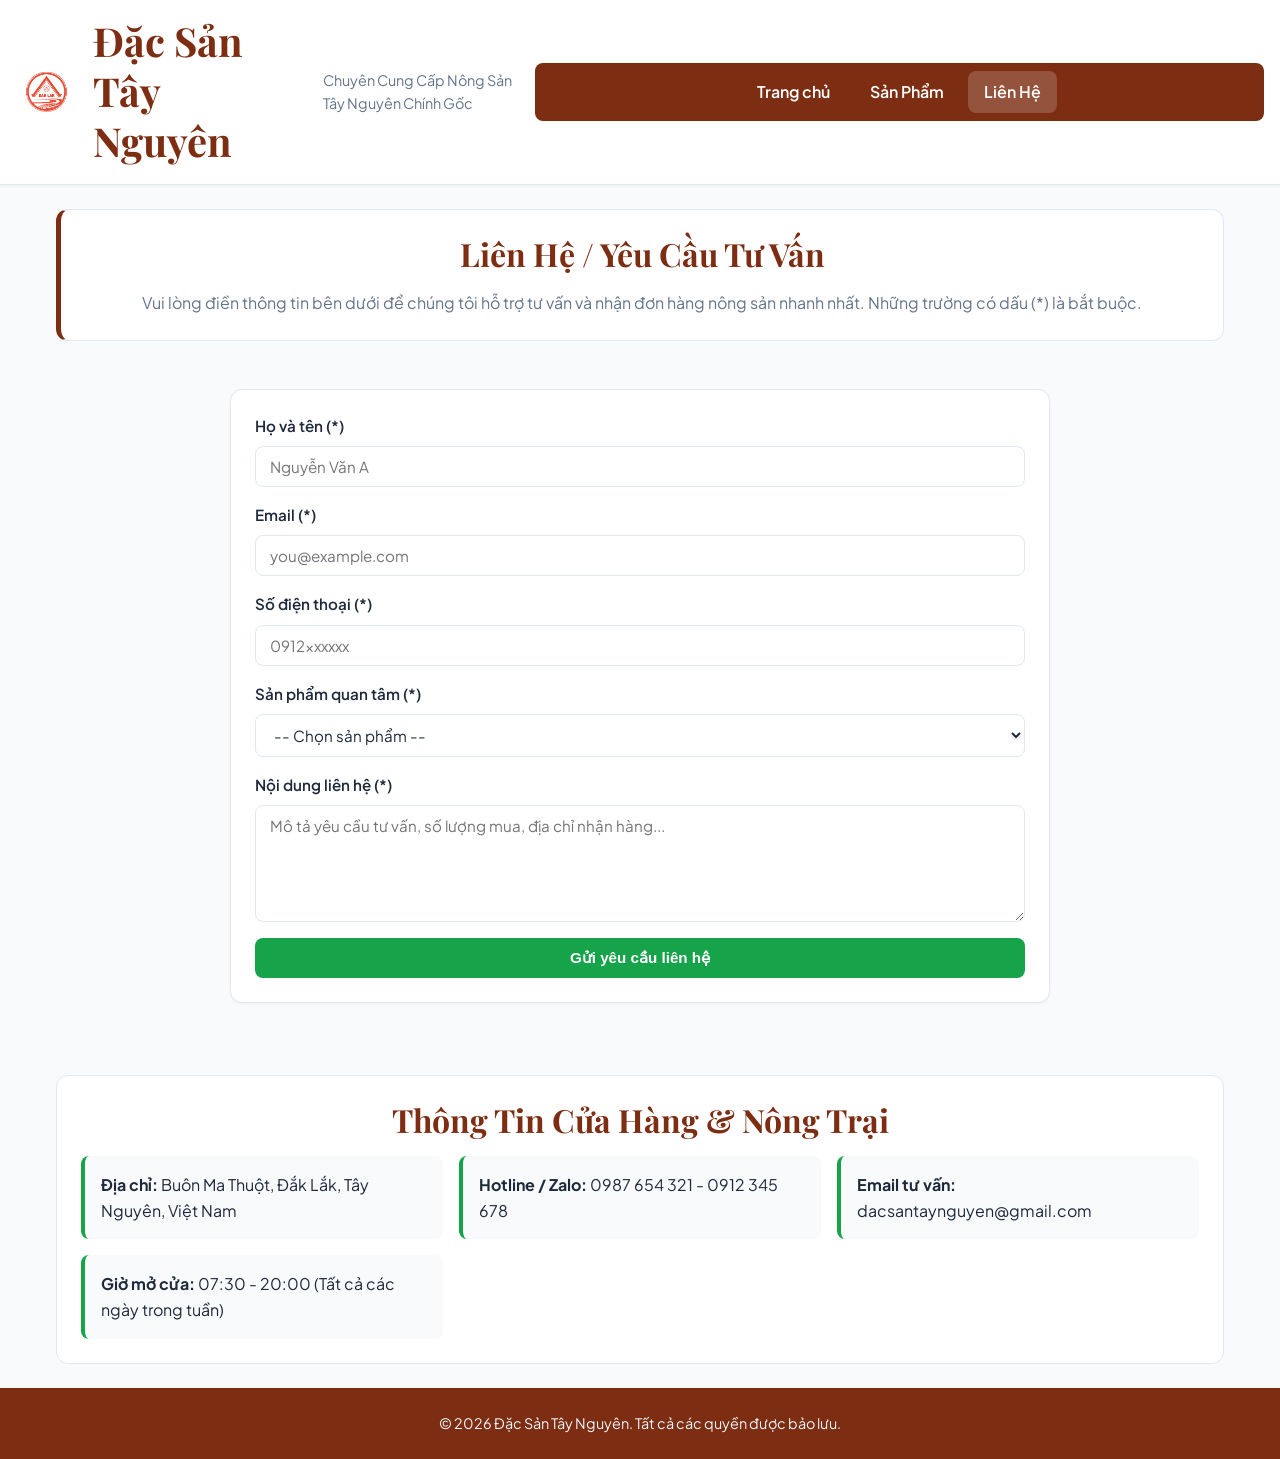
==== commit 92b0a729: "Fix merge conflicts in contact.html and Css/style.css" ====
--- a/contact.html
+++ b/contact.html
@@ -31,38 +31,59 @@
     <!-- NỘI DUNG CHÍNH -->
     <main>
         <section class="page-intro">
-            <h2>Liên Hệ Với Chúng Tôi</h2>
-            <p>Gửi tin nhắn hoặc gọi hotline để được hỗ trợ mua đặc sản Tây Nguyên chính gốc nhanh nhất.</p>
+            <h2>Liên Hệ / Yêu Cầu Tư Vấn</h2>
+            <p>Vui lòng điền thông tin bên dưới để chúng tôi hỗ trợ tư vấn và nhận đơn hàng nông sản nhanh nhất. Những trường có dấu (*) là bắt buộc.</p>
         </section>
 
-        <section class="contact-section" aria-label="Liên hệ chúng tôi">
+        <section class="contact-section" aria-label="Biểu mẫu liên hệ">
             <form class="contact-form" action="#" method="post">
-                <div class="form-group">
-                    <label for="fullname">Họ và tên (*):</label>
-                    <input type="text" id="fullname" name="fullname" placeholder="Nhập họ tên của bạn" required>
+                <div class="form-row">
+                    <label for="fullname">Họ và tên (*)</label>
+                    <input type="text" id="fullname" name="fullname" placeholder="Nguyễn Văn A" required>
                 </div>
-                <div class="form-group">
-                    <label for="phone">Số điện thoại (*):</label>
-                    <input type="tel" id="phone" name="phone" placeholder="Nhập số điện thoại liên hệ" required>
+
+                <div class="form-row">
+                    <label for="email">Email (*)</label>
+                    <input type="email" id="email" name="email" placeholder="you@example.com" required>
                 </div>
-                <div class="form-group">
-                    <label for="email">Địa chỉ Email:</label>
-                    <input type="email" id="email" name="email" placeholder="example@domain.com">
+
+                <div class="form-row">
+                    <label for="phone">Số điện thoại (*)</label>
+                    <input type="tel" id="phone" name="phone" placeholder="0912xxxxxx" required>
                 </div>
-                <div class="form-group">
-                    <label for="message">Nội dung tin nhắn (*):</label>
-                    <textarea id="message" name="message" rows="4" placeholder="Nhập nội dung bạn cần trao đổi..." required></textarea>
+
+                <div class="form-row">
+                    <label for="product">Sản phẩm quan tâm (*)</label>
+                    <select id="product" name="product" required>
+                        <option value="">-- Chọn sản phẩm --</option>
+                        <option value="ca-phe">Cà Phê Robusta Đăk Lăk</option>
+                        <option value="mac-ca">Hạt Mắc Ca Sấy</option>
+                        <option value="hat-tieu">Hạt Tiêu Đăk Lăk</option>
+                        <option value="mat-ong">Mật Ong Rừng Tây Nguyên</option>
+                        <option value="bo-sap">Bơ Sáp Đắk Lắk</option>
+                        <option value="tho-cam">Thổ Cẩm Tây Nguyên</option>
+                        <option value="khac">Khác</option>
+                    </select>
                 </div>
-                <button type="submit" class="btn btn-secondary">Gửi liên hệ ngay</button>
+
+                <div class="form-row">
+                    <label for="message">Nội dung liên hệ (*)</label>
+                    <textarea id="message" name="message" rows="5" placeholder="Mô tả yêu cầu tư vấn, số lượng mua, địa chỉ nhận hàng..." required></textarea>
+                </div>
+
+                <div class="form-row btn-row">
+                    <button type="submit" class="btn btn-secondary">Gửi yêu cầu liên hệ</button>
+                </div>
             </form>
         </section>
 
-        <section class="quality-commitment">
+        <section class="quality-commitment contact-details" aria-label="Thông tin liên hệ trực tiếp">
             <h2>Thông Tin Cửa Hàng & Nông Trại</h2>
             <ul>
-                <li><strong>Địa chỉ:</strong> Buôn Ma Thuột, Đắk Lắk, Việt Nam</li>
-                <li><strong>Hotline:</strong> 0987 654 321 - 0912 345 678</li>
+                <li><strong>Địa chỉ:</strong> Buôn Ma Thuột, Đắk Lắk, Tây Nguyên, Việt Nam</li>
+                <li><strong>Hotline / Zalo:</strong> 0987 654 321 - 0912 345 678</li>
                 <li><strong>Email tư vấn:</strong> dacsantaynguyen@gmail.com</li>
+                <li><strong>Giờ mở cửa:</strong> 07:30 - 20:00 (Tất cả các ngày trong tuần)</li>
             </ul>
         </section>
     </main>
--- a/Css/style.css
+++ b/Css/style.css
@@ -546,6 +546,10 @@
 /* ==========================================================================
    10. DÀNH RIÊNG CHO TRANG LIÊN HỆ (CONTACT.HTML) - BIỂU MẪU & INPUT FORMS
    ========================================================================== */
+.contact-section {
+    width: 100%;
+}
+
 form.contact-form {
     background-color: var(--color-surface);
     border: 1px solid var(--color-border);
@@ -554,15 +558,18 @@
     display: flex;
     flex-direction: column;
     gap: var(--space-md);
-}
-
-.form-group {
-    display: flex;
-    flex-direction: column;
-    gap: var(--space-sm);
-}
-
-label {
+    box-shadow: var(--shadow-sm);
+    max-width: 820px;
+    margin: 0 auto;
+}
+
+.contact-form .form-row {
+    display: flex;
+    flex-direction: column;
+    gap: var(--space-sm);
+}
+
+.contact-form label {
     font-weight: 600;
     color: var(--color-text);
     font-size: 0.95rem;
@@ -593,6 +600,10 @@
     box-shadow: 0 0 0 3px rgba(124, 45, 18, 0.15);
 }
 
+.contact-details {
+    margin-top: var(--space-lg);
+}
+
 /* ==========================================================================
    11. YÊU CẦU RESPONSIVE MOBILE-FIRST (MEDIA QUERIES MIN-WIDTH)
    ========================================================================== */
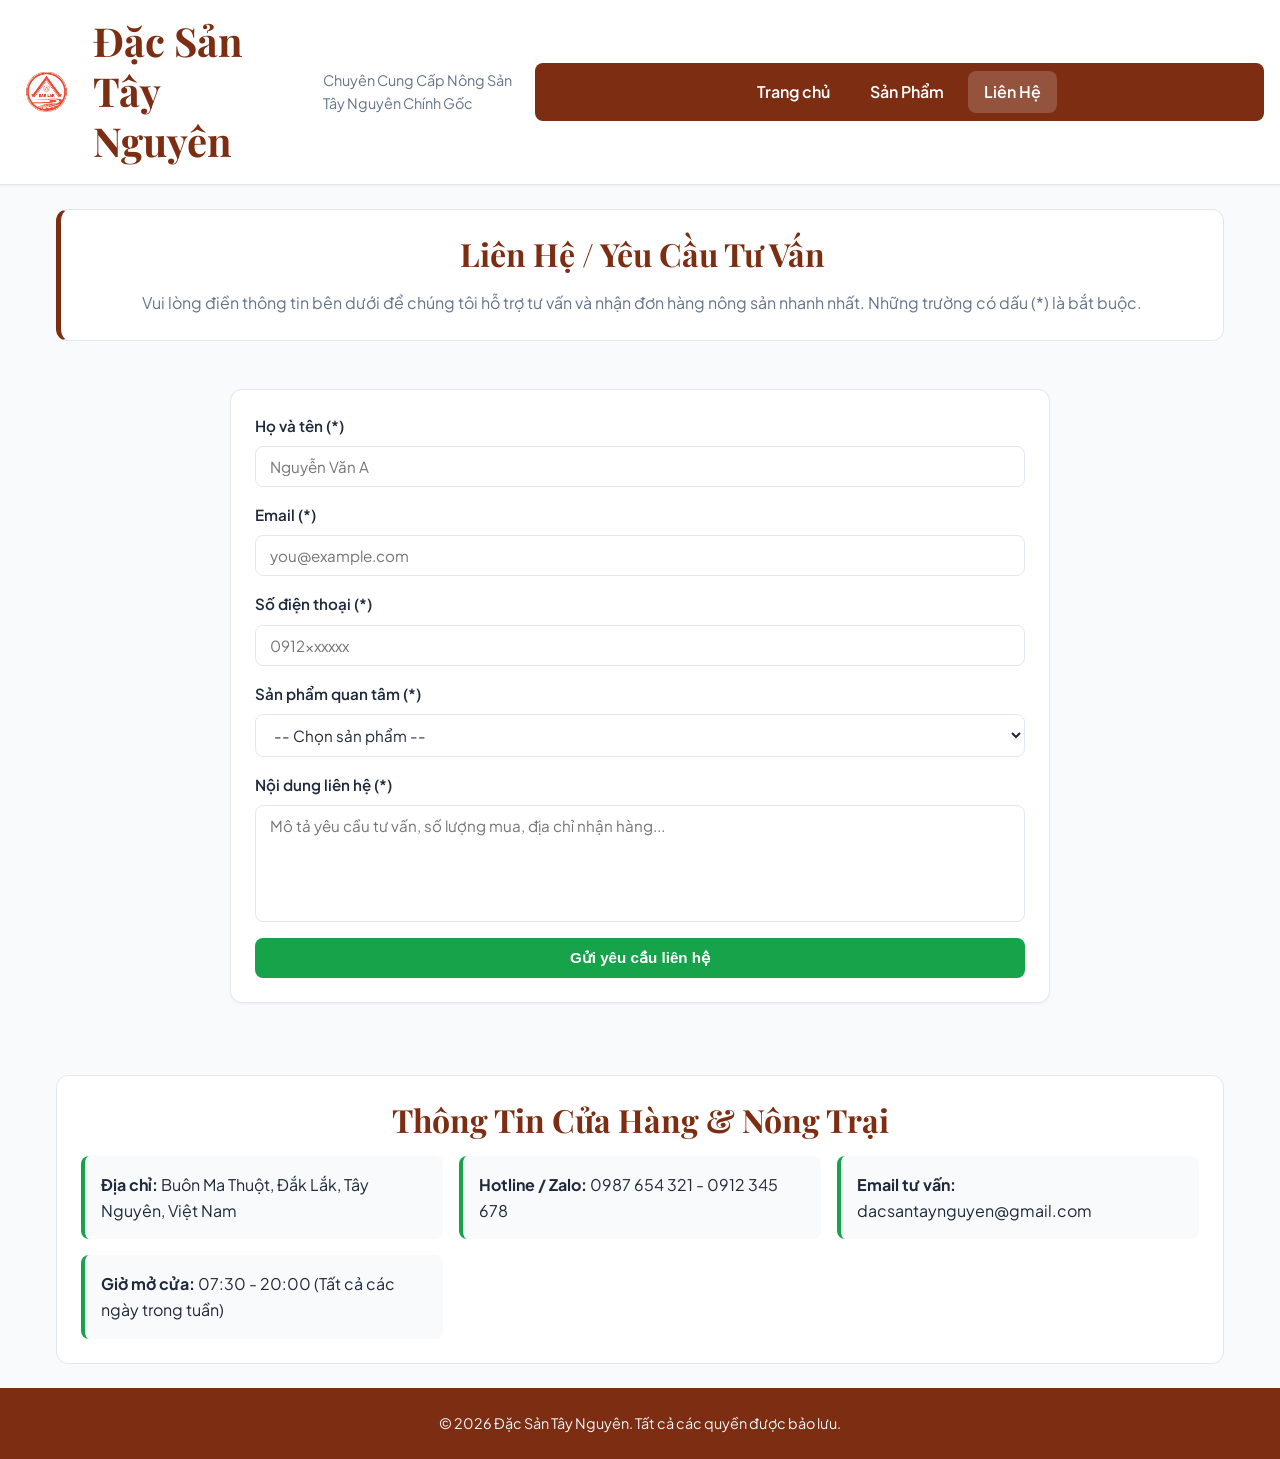
==== commit b031e0a5: "Add JavaScript toast notifications for Buy/Cart actions and Contact form" ====
--- a/contact.html
+++ b/contact.html
@@ -7,6 +7,7 @@
     <title>Liên Hệ - Đặc Sản Tây Nguyên</title>
     <meta name="description" content="Liên hệ với cửa hàng Đặc Sản Tây Nguyên để nhận tư vấn mua nông sản sạch chính gốc.">
     <link rel="stylesheet" href="Css/style.css">
+    <script src="js/main.js" defer></script>
 </head>
 
 <body>
--- a/Css/style.css
+++ b/Css/style.css
@@ -44,6 +44,17 @@
     to {
         opacity: 1;
         transform: scale(1) translateY(0);
+    }
+}
+
+@keyframes toastIn {
+    from {
+        opacity: 0;
+        transform: translateY(-20px) scale(0.95);
+    }
+    to {
+        opacity: 1;
+        transform: translateY(0) scale(1);
     }
 }
 
@@ -592,6 +603,10 @@
     transition: border-color 0.2s ease, box-shadow 0.2s ease;
 }
 
+textarea {
+    resize: none;
+}
+
 input:focus,
 select:focus,
 textarea:focus {
@@ -605,6 +620,42 @@
 }
 
 /* ==========================================================================
+   12. TOAST NOTIFICATION POPUP (JS THÔNG BÁO MUA HÀNG)
+   ========================================================================== */
+.toast-container {
+    position: fixed;
+    top: 24px;
+    right: 24px;
+    z-index: 9999;
+    display: flex;
+    flex-direction: column;
+    gap: 12px;
+    pointer-events: none;
+}
+
+.toast {
+    background-color: var(--color-surface);
+    color: var(--color-text);
+    border-left: 5px solid var(--color-secondary);
+    box-shadow: var(--shadow-lg);
+    padding: 14px 20px;
+    border-radius: var(--radius-md);
+    font-weight: 600;
+    font-size: 0.95rem;
+    pointer-events: auto;
+    display: flex;
+    align-items: center;
+    gap: 10px;
+    animation: toastIn 0.35s cubic-bezier(0.4, 0, 0.2, 1);
+    transition: opacity 0.3s ease, transform 0.3s ease;
+}
+
+.toast-hide {
+    opacity: 0;
+    transform: translateY(-12px);
+}
+
+/* ==========================================================================
    11. YÊU CẦU RESPONSIVE MOBILE-FIRST (MEDIA QUERIES MIN-WIDTH)
    ========================================================================== */
 
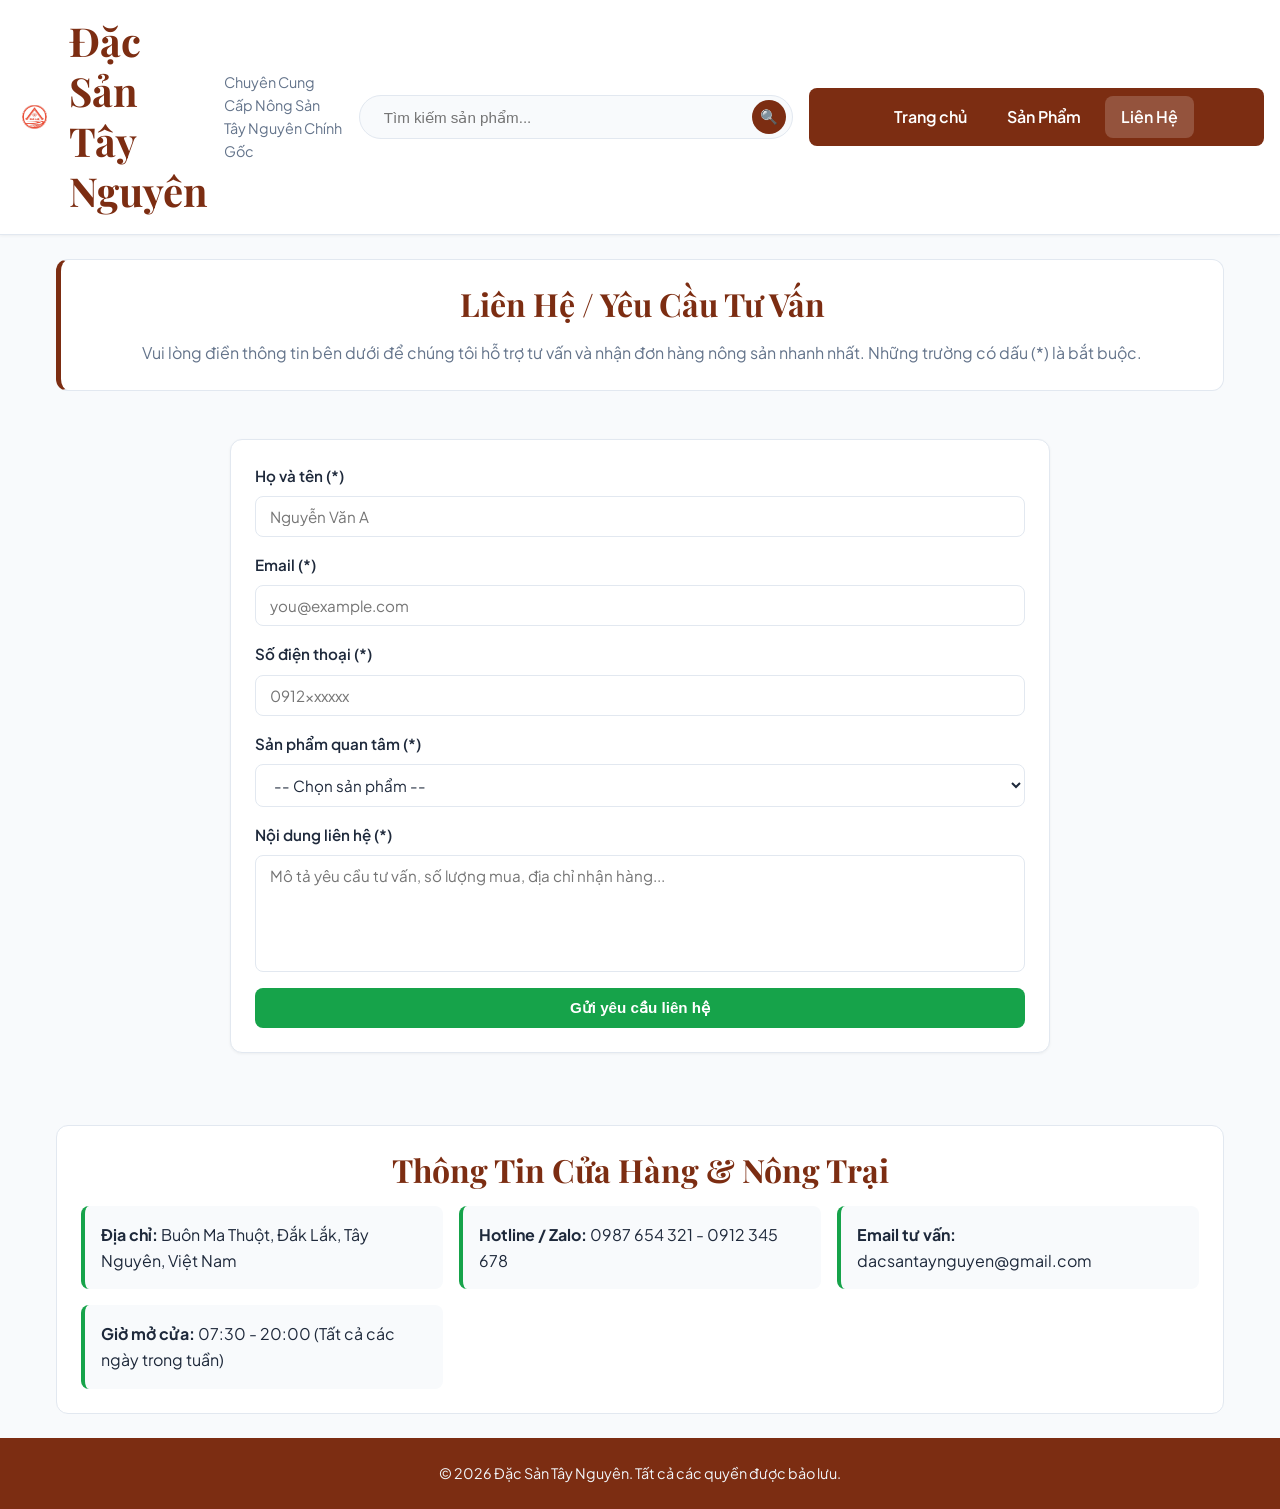
==== commit dac8a43e: "Upload source code" ====
--- a/contact.html
+++ b/contact.html
@@ -5,13 +5,14 @@
     <meta charset="UTF-8">
     <meta name="viewport" content="width=device-width, initial-scale=1.0">
     <title>Liên Hệ - Đặc Sản Tây Nguyên</title>
-    <meta name="description" content="Liên hệ với cửa hàng Đặc Sản Tây Nguyên để nhận tư vấn mua nông sản sạch chính gốc.">
+    <meta name="description"
+        content="Liên hệ với cửa hàng Đặc Sản Tây Nguyên để nhận tư vấn mua nông sản sạch chính gốc.">
     <link rel="stylesheet" href="Css/style.css">
     <script src="js/main.js" defer></script>
 </head>
 
 <body>
-    <!-- HEADER GIỐNG TRANG INDEX -->
+
     <header>
         <div class="logo">
             <a href="index.html">
@@ -20,6 +21,14 @@
         </div>
         <h1 class="site-title">Đặc Sản Tây Nguyên</h1>
         <p class="site-description">Chuyên Cung Cấp Nông Sản Tây Nguyên Chính Gốc</p>
+        <div class="search-container">
+            <div class="search-box">
+                <input type="search" id="search-input" placeholder="Tìm kiếm sản phẩm..." aria-label="Tìm kiếm sản phẩm"
+                    autocomplete="off">
+                <button type="button" id="search-btn" aria-label="Tìm kiếm">🔍</button>
+            </div>
+            <div id="search-results-dropdown" class="search-results-dropdown"></div>
+        </div>
         <nav aria-label="Điều hướng chính">
             <ul>
                 <li><a href="index.html">Trang chủ</a></li>
@@ -33,7 +42,8 @@
     <main>
         <section class="page-intro">
             <h2>Liên Hệ / Yêu Cầu Tư Vấn</h2>
-            <p>Vui lòng điền thông tin bên dưới để chúng tôi hỗ trợ tư vấn và nhận đơn hàng nông sản nhanh nhất. Những trường có dấu (*) là bắt buộc.</p>
+            <p>Vui lòng điền thông tin bên dưới để chúng tôi hỗ trợ tư vấn và nhận đơn hàng nông sản nhanh nhất. Những
+                trường có dấu (*) là bắt buộc.</p>
         </section>
 
         <section class="contact-section" aria-label="Biểu mẫu liên hệ">
@@ -69,7 +79,8 @@
 
                 <div class="form-row">
                     <label for="message">Nội dung liên hệ (*)</label>
-                    <textarea id="message" name="message" rows="5" placeholder="Mô tả yêu cầu tư vấn, số lượng mua, địa chỉ nhận hàng..." required></textarea>
+                    <textarea id="message" name="message" rows="5"
+                        placeholder="Mô tả yêu cầu tư vấn, số lượng mua, địa chỉ nhận hàng..." required></textarea>
                 </div>
 
                 <div class="form-row btn-row">
@@ -97,4 +108,4 @@
     </footer>
 </body>
 
-</html>
+</html>
--- a/Css/style.css
+++ b/Css/style.css
@@ -11,13 +11,20 @@
    1. CSS NỀN TẢNG & BIẾN TOÀN CỤC (ROOT VARIABLES) - DÙNG CHUNG TOÀN BỘ WEBSITE
    ========================================================================== */
 :root {
-    --color-primary: #7c2d12;     /* Màu nâu đất bazan / Cà phê chín */
-    --color-secondary: #16a34a;   /* Màu xanh đại ngàn Tây Nguyên */
-    --color-background: #f8fafc;  /* Màu nền sáng bảo vệ mắt */
-    --color-surface: #ffffff;     /* Màu nền thẻ / Container */
-    --color-text: #1e293b;        /* Màu chữ chính độ tương phản cao */
-    --color-muted: #64748b;       /* Màu chữ phụ / Ghi chú */
-    --color-border: #e2e8f0;      /* Màu đường viền khung */
+    --color-primary: #7c2d12;
+    /* Màu nâu đất bazan / Cà phê chín */
+    --color-secondary: #16a34a;
+    /* Màu xanh đại ngàn Tây Nguyên */
+    --color-background: #f8fafc;
+    /* Màu nền sáng bảo vệ mắt */
+    --color-surface: #ffffff;
+    /* Màu nền thẻ / Container */
+    --color-text: #1e293b;
+    /* Màu chữ chính độ tương phản cao */
+    --color-muted: #64748b;
+    /* Màu chữ phụ / Ghi chú */
+    --color-border: #e2e8f0;
+    /* Màu đường viền khung */
 
     --radius-md: 8px;
     --radius-lg: 12px;
@@ -41,20 +48,10 @@
         opacity: 0;
         transform: scale(0.97) translateY(10px);
     }
+
     to {
         opacity: 1;
         transform: scale(1) translateY(0);
-    }
-}
-
-@keyframes toastIn {
-    from {
-        opacity: 0;
-        transform: translateY(-20px) scale(0.95);
-    }
-    to {
-        opacity: 1;
-        transform: translateY(0) scale(1);
     }
 }
 
@@ -100,9 +97,17 @@
     margin-bottom: var(--space-md);
 }
 
-h1 { font-size: 2rem; }
-h2 { font-size: 1.65rem; }
-h3 { font-size: 1.25rem; }
+h1 {
+    font-size: 2rem;
+}
+
+h2 {
+    font-size: 1.65rem;
+}
+
+h3 {
+    font-size: 1.25rem;
+}
 
 /* Định dạng Hình ảnh chung */
 img {
@@ -122,6 +127,7 @@
 
 /* Hỗ trợ cài đặt prefers-reduced-motion trên thiết bị người dùng */
 @media (prefers-reduced-motion: reduce) {
+
     *,
     *::before,
     *::after {
@@ -211,6 +217,137 @@
     gap: var(--space-md);
 }
 
+/* Thanh tìm kiếm Search Box */
+.search-container {
+    position: relative;
+    width: 100%;
+    max-width: 450px;
+}
+
+.search-box {
+    display: flex;
+    align-items: center;
+    background-color: var(--color-background);
+    border: 1.5px solid var(--color-border);
+    border-radius: 24px;
+    padding: 4px 6px 4px 16px;
+    transition: border-color 0.2s ease, box-shadow 0.2s ease;
+}
+
+.search-box:focus-within {
+    border-color: var(--color-primary);
+    box-shadow: 0 0 0 3px rgba(124, 45, 18, 0.15);
+}
+
+.search-box input[type="search"] {
+    border: none;
+    background: transparent;
+    padding: 6px 8px;
+    font-size: 0.95rem;
+    width: 100%;
+    outline: none;
+    box-shadow: none;
+}
+
+.search-box input[type="search"]:focus {
+    box-shadow: none;
+}
+
+.search-box button {
+    background-color: var(--color-primary);
+    color: #ffffff;
+    border: none;
+    border-radius: 50%;
+    width: 34px;
+    height: 34px;
+    display: flex;
+    align-items: center;
+    justify-content: center;
+    cursor: pointer;
+    font-size: 0.9rem;
+    flex-shrink: 0;
+    transition: background-color 0.2s ease, transform 0.2s ease;
+}
+
+.search-box button:hover {
+    background-color: var(--color-secondary);
+    transform: scale(1.05);
+}
+
+/* Danh sách kết quả tìm kiếm thả xuống (Dropdown) */
+.search-results-dropdown {
+    position: absolute;
+    top: calc(100% + 6px);
+    left: 0;
+    right: 0;
+    background-color: var(--color-surface);
+    border: 1px solid var(--color-border);
+    border-radius: var(--radius-md);
+    box-shadow: var(--shadow-lg);
+    z-index: 1000;
+    max-height: 350px;
+    overflow-y: auto;
+    display: none;
+}
+
+.search-results-dropdown.active {
+    display: block;
+}
+
+.search-item-result {
+    display: flex;
+    align-items: center;
+    gap: var(--space-md);
+    padding: 10px 14px;
+    border-bottom: 1px solid var(--color-border);
+    transition: background-color 0.2s ease;
+}
+
+.search-item-result:last-child {
+    border-bottom: none;
+}
+
+.search-item-result:hover {
+    background-color: #f1f5f9;
+}
+
+.search-item-result img {
+    width: 48px;
+    height: 48px;
+    object-fit: cover;
+    border-radius: var(--radius-md);
+    flex-shrink: 0;
+}
+
+.search-item-info {
+    display: flex;
+    flex-direction: column;
+    gap: 2px;
+    overflow: hidden;
+}
+
+.search-item-title {
+    font-weight: 600;
+    font-size: 0.92rem;
+    color: var(--color-primary);
+    white-space: nowrap;
+    overflow: hidden;
+    text-overflow: ellipsis;
+}
+
+.search-item-price {
+    font-size: 0.85rem;
+    color: var(--color-secondary);
+    font-weight: 700;
+}
+
+.no-search-results {
+    padding: 14px;
+    text-align: center;
+    color: var(--color-muted);
+    font-size: 0.9rem;
+}
+
 header .logo img {
     max-height: 70px;
     width: auto;
@@ -620,39 +757,170 @@
 }
 
 /* ==========================================================================
-   12. TOAST NOTIFICATION POPUP (JS THÔNG BÁO MUA HÀNG)
-   ========================================================================== */
-.toast-container {
-    position: fixed;
-    top: 24px;
-    right: 24px;
-    z-index: 9999;
-    display: flex;
-    flex-direction: column;
+   10b. FORM ĐẶT HÀNG (ORDER FORM)
+   ========================================================================== */
+.order-section {
+    margin-top: var(--space-xl);
+    background-color: var(--color-surface);
+    padding: var(--space-lg);
+    border-radius: var(--radius-lg);
+    border: 1px solid var(--color-border);
+    box-shadow: var(--shadow-sm);
+}
+
+.order-section h2 {
+    color: var(--color-primary);
+    margin-bottom: var(--space-md);
+}
+
+#order-form {
+    display: flex;
+    flex-direction: column;
+    gap: var(--space-md);
+    max-width: 600px;
+}
+
+#order-form input,
+#order-form textarea {
+    width: 100%;
+    padding: 12px 16px;
+    border: 1px solid var(--color-border);
+    border-radius: var(--radius-md);
+    font-size: 0.95rem;
+    font-family: inherit;
+    transition: border-color 0.2s ease, box-shadow 0.2s ease;
+}
+
+#order-form input:focus,
+#order-form textarea:focus {
+    outline: none;
+    border-color: var(--color-primary);
+    box-shadow: 0 0 0 3px rgba(124, 45, 18, 0.15);
+}
+
+#order-form button {
+    align-self: flex-start;
+}
+
+/* ==========================================================================
+   10c. KHU VỰC GIỎ HÀNG (CART SECTION)
+   ========================================================================== */
+.cart-section {
+    margin-top: var(--space-xl);
+    background-color: var(--color-surface);
+    padding: var(--space-lg);
+    border-radius: var(--radius-lg);
+    border: 1px solid var(--color-border);
+    box-shadow: var(--shadow-sm);
+}
+
+.cart-section h2 {
+    color: var(--color-primary);
+    margin-bottom: var(--space-md);
+    display: flex;
+    align-items: center;
+    gap: 10px;
+}
+
+.cart-table-wrapper {
+    overflow-x: auto;
+    margin-bottom: var(--space-md);
+}
+
+.cart-table {
+    width: 100%;
+    border-collapse: collapse;
+    text-align: left;
+    font-size: 0.95rem;
+}
+
+.cart-table th,
+.cart-table td {
+    padding: 12px 14px;
+    border-bottom: 1px solid var(--color-border);
+    vertical-align: middle;
+}
+
+.cart-table th {
+    background-color: var(--color-background);
+    color: var(--color-primary);
+    font-weight: 700;
+}
+
+.cart-product-cell {
+    display: flex;
+    align-items: center;
     gap: 12px;
-    pointer-events: none;
-}
-
-.toast {
-    background-color: var(--color-surface);
-    color: var(--color-text);
-    border-left: 5px solid var(--color-secondary);
-    box-shadow: var(--shadow-lg);
-    padding: 14px 20px;
-    border-radius: var(--radius-md);
-    font-weight: 600;
-    font-size: 0.95rem;
-    pointer-events: auto;
-    display: flex;
-    align-items: center;
-    gap: 10px;
-    animation: toastIn 0.35s cubic-bezier(0.4, 0, 0.2, 1);
-    transition: opacity 0.3s ease, transform 0.3s ease;
-}
-
-.toast-hide {
-    opacity: 0;
-    transform: translateY(-12px);
+}
+
+.cart-product-cell img {
+    width: 50px;
+    height: 50px;
+    object-fit: cover;
+    border-radius: var(--radius-md);
+}
+
+.cart-qty-btn {
+    background-color: var(--color-background);
+    border: 1px solid var(--color-border);
+    width: 28px;
+    height: 28px;
+    border-radius: 4px;
+    cursor: pointer;
+    font-weight: bold;
+    display: inline-flex;
+    align-items: center;
+    justify-content: center;
+}
+
+.cart-qty-btn:hover {
+    background-color: var(--color-border);
+}
+
+.cart-remove-btn {
+    background: none;
+    border: none;
+    color: #ef4444;
+    cursor: pointer;
+    font-size: 1.1rem;
+    padding: 4px 8px;
+}
+
+.cart-remove-btn:hover {
+    color: #dc2626;
+}
+
+.cart-summary {
+    display: flex;
+    flex-wrap: wrap;
+    justify-content: space-between;
+    align-items: center;
+    padding-top: var(--space-md);
+    border-top: 2px solid var(--color-border);
+    font-weight: 700;
+    font-size: 1.1rem;
+    gap: 12px;
+}
+
+.cart-total-price {
+    color: var(--color-primary);
+    font-size: 1.25rem;
+}
+
+.cart-badge {
+    background-color: var(--color-secondary);
+    color: #ffffff;
+    padding: 2px 8px;
+    border-radius: 12px;
+    font-size: 0.85rem;
+    font-weight: 700;
+}
+
+.empty-cart-msg {
+    padding: 30px;
+    text-align: center;
+    color: var(--color-muted);
+    font-size: 1rem;
 }
 
 /* ==========================================================================
@@ -692,8 +960,13 @@
 
 /* Desktop (min-width: 900px) */
 @media (min-width: 900px) {
-    h1 { font-size: 2.5rem; }
-    h2 { font-size: 2rem; }
+    h1 {
+        font-size: 2.5rem;
+    }
+
+    h2 {
+        font-size: 2rem;
+    }
 
     /* Layout trang Sản Phẩm (Sidebar 260px + Main 1fr) */
     .products-layout {
